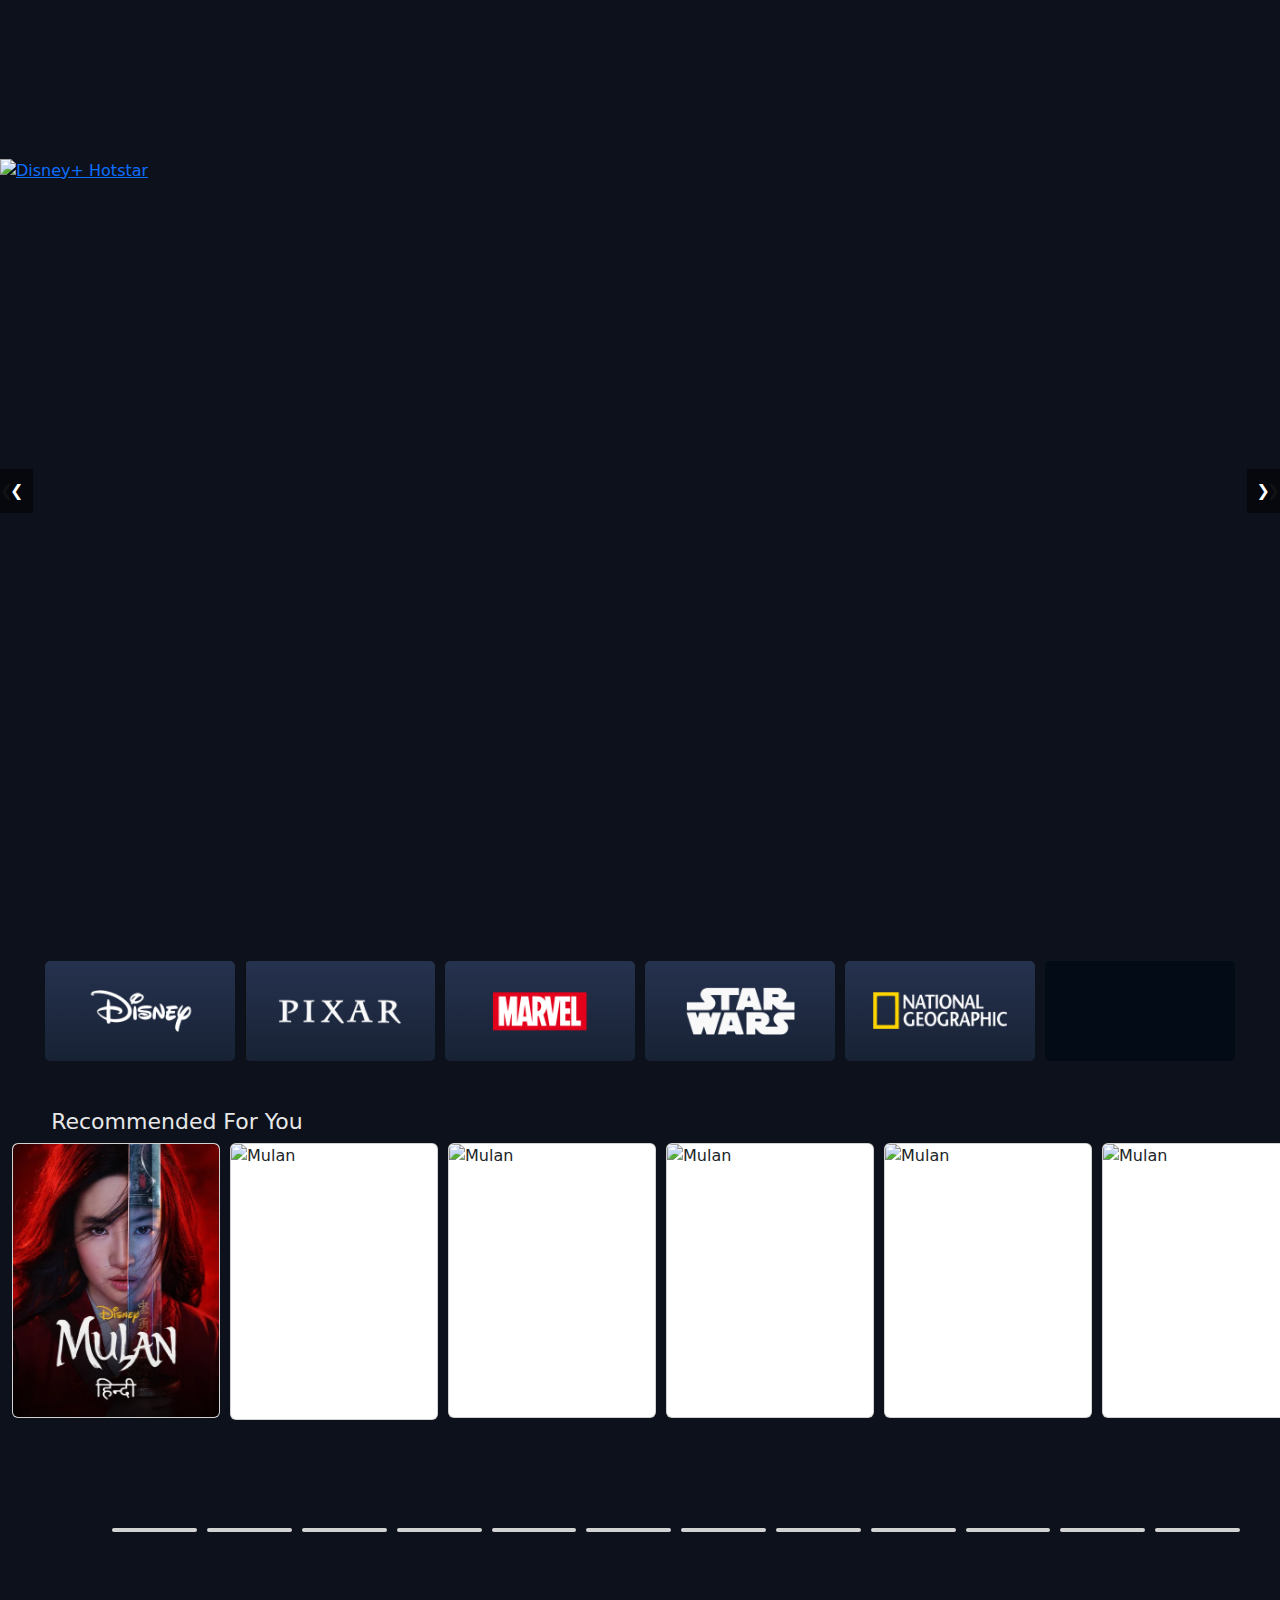
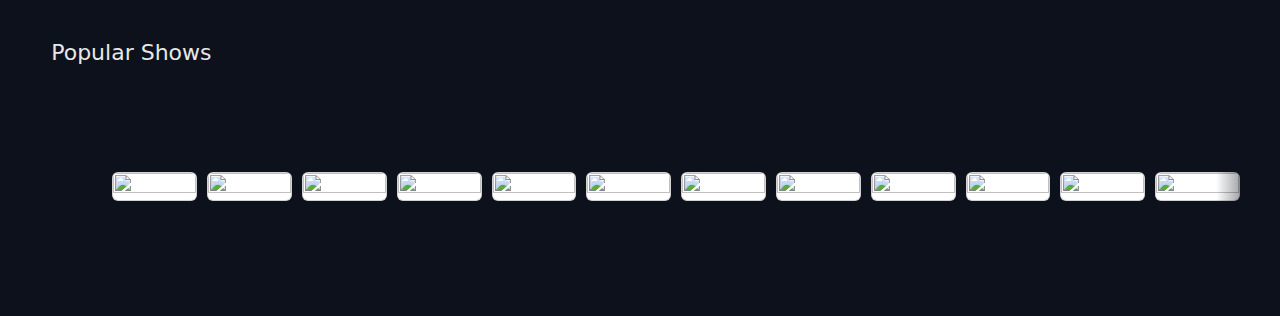
==== index.html @ df8d489f "hotstar" ====
<!DOCTYPE html>
<html lang="en">
  <head>
    <meta charset="UTF-8" />
    <meta http-equiv="X-UA-Compatible" content="IE=edge" />
    <meta name="viewport" content="width=device-width, initial-scale=1.0" />
    <title>Disney+ Clone</title>
    <link rel="stylesheet" href="./style.css" />
    <link href="https://cdn.jsdelivr.net/npm/bootstrap@5.3.3/dist/css/bootstrap.min.css" rel="stylesheet" integrity="sha384-QWTKZyjpPEjISv5WaRU9OFeRpok6YctnYmDr5pNlyT2bRjXh0JMhjY6hW+ALEwIH" crossorigin="anonymous">
  </head>
  <body style=" background: #0c111b;">
    <nav class="navbar">
      <div class="profile">
        <div class="imgbox">
          <a class="" target="_self" data-testid="link" tabindex="0" href="/in/paywall"><img alt="Disney+ Hotstar" src="https://img.hotstar.com/image/upload/v1656431456/web-images/logo-d-plus.svg" class="" aria-hidden="false"></a>        </div>
      </div>
      
      <a class="" href=""></a>

      
    </nav>
    <section class="video-slider">
      <div class="slider-container">
          <div class="slider">
              <div class="slide">
                  <video autoplay muted loop>
                      <source src="./image1/Disney's Encanto _ Official Trailer.mp4" type="video/mp4">
                      Your browser does not support the video tag.
                  </video>
              </div>
              <div class="slide">
                  <video autoplay muted loop>
                      <source src="./image1/Marvel Studios' Avengers_ Endgame - Official Trailer.mp4" type="video/mp4">
                      Your browser does not support the video tag.
                  </video>
              </div>
              <div class="slide">
                  <video autoplay muted loop>
                      <source src="video3.mp4" type="video/mp4">
                      Your browser does not support the video tag.
                  </video>
              </div>
              <input type="radio" name="slider" id="slide-1" checked>
<input type="radio" name="slider" id="slide-2">
<input type="radio" name="slider" id="slide-3">

              <div class="navigation">
                <label for="slide-1" class="prev">❮</label>
                <label for="slide-2" class="next">❯</label>
            </div>
            
          </div>
      </div>

      <!-- Navigation Arrows -->
      <div class="navigation">
          <button class="prev">❮</button>
          <button class="next">❯</button>
      </div>
  </section>
    <div id="video-card-container">
      <div class="video-card">
        <img src="./image1/1.png" class="video-card-image" alt="" />
        <video class="card-video"  autoplay muted loop ><source type="video/mp4" src="https://img10.hotstar.com/video/upload/sources/r1/cms/animations/qh3yh_1587393133132"></video>     
      </div>
        <div class="video-card">
        <img src="[data-uri]" class="video-card-image" alt="" />
        <video class="card-video"  autoplay muted loop ><source type="video/mp4" src="https://img10.hotstar.com/video/upload/sources/r1/cms/animations/a6lr0r_1587393331483"></video>
      </div>
      <div class="video-card">
        <img src="[data-uri]" class="video-card-image" alt="" />
        <video class="card-video"  autoplay muted loop><source type="video/mp4" src="https://img10.hotstar.com/video/upload/sources/r1/cms/animations/1on5cf_1587393232549"></video>      </div>
      <div class="video-card">
        <img src="[data-uri]" class="video-card-image" alt="" />
        <video class="card-video"  autoplay muted loop><source type="video/mp4" src="https://img10.hotstar.com/video/upload/sources/r1/cms/animations/utwmfd_1587393376512"></video>
      </div>
      <div class="video-card">
        <img src="[data-uri]" class="video-card-image" alt="" />
        <video class="card-video"  autoplay muted loop><source type="video/mp4" src="https://img10.hotstar.com/video/upload/sources/r1/cms/animations/ojerhm_1587393280208"></video>
      </div>
      <div class="video-card">
        <img src="" alt="">
        <video class="card-video"  autoplay muted loop><source type="video/mp4" src="https://img10.hotstar.com/video/upload/sources/r1/cms/animations/qc9clm_1669284974594"></video>      </div>
    </div>
    <h1 class="title">Recommended For You</h1>
    <div class="container ms-0 d-flex">
      <div class="row">
          <div class="col-md-4">
              <div class="card popover-wrapper " style="width: 13rem;" tabindex="0">
                  <img src="./image1/mulan.png" class="card-img-top" alt="Mulan">
  
                  <!-- Popover content -->
                  <div class="popover-content">
                      <div class="popover-card">
                          <img src="https://i.pinimg.com/474x/e7/4f/dd/e74fdded42af96d8f90ed96c31943c2f.jpg" alt="Popover Image">
                          <a href="#" class="btn btn-light btn-md">Watch now</a>
                          <p class="">This is some text within the popover.</p>
                         
                      </div>
                  </div>
          </div>
      </div>
  </div>
  <div class="row">
    <div class="col-md-4">
        <div class="card popover-wrapper " style="width: 13rem;" tabindex="0">
            <img style="height: 275px;" src="https://i.pinimg.com/474x/c8/06/ad/c806adbd18314d483fedea59e0025394.jpg" class="card-img-top" alt="Mulan">
  
            <!-- Popover content -->
            <div class="popover-content">
                <div class="popover-card">
                    <img src="https://i.pinimg.com/474x/e7/4f/dd/e74fdded42af96d8f90ed96c31943c2f.jpg" alt="Popover Image">
                    <a href="#" class="btn btn-light btn-md">Watch now</a>
                    <p class="">This is some text within the popover.</p>
                   
                </div>
            </div>
    </div>
  </div>
  </div>
  <div class="row">
    <div class="col-md-4">
        <div class="card popover-wrapper" style="width: 13rem;height: 275px;" tabindex="0">
            <img src="https://i.pinimg.com/474x/97/92/15/9792154bb86de51a8212e13f3f890a8d.jpg" class="card-img-top" alt="Mulan">

            <!-- Popover content -->
            <div class="popover-content">
                <div class="popover-card">
                    <img src="https://i.pinimg.com/474x/e7/4f/dd/e74fdded42af96d8f90ed96c31943c2f.jpg" alt="Popover Image">
                    <a href="#" class="btn btn-light btn-md">Watch now</a>
                    <p class="">This is some text within the popover.</p>
                   
                </div>
            </div>
    </div>
</div>
</div>
<div class="row">
  <div class="col-md-4">
      <div class="card popover-wrapper " style="width: 13rem;height: 275px;" tabindex="0">
          <img src="https://i.pinimg.com/474x/bb/fd/17/bbfd1758c7af612cb8250c596249d0fc.jpg" class="card-img-top" alt="Mulan">

          <!-- Popover content -->
          <div class="popover-content">
              <div class="popover-card">
                  <img src="https://i.pinimg.com/474x/e7/4f/dd/e74fdded42af96d8f90ed96c31943c2f.jpg" alt="Popover Image">
                  <a href="#" class="btn btn-light btn-md">Watch now</a>
                  <p class="">This is some text within the popover.</p>
                 
              </div>
          </div>
  </div>
</div>
</div>
<div class="row">
  <div class="col-md-4">
      <div class="card popover-wrapper " style="width: 13rem;height: 275px;" tabindex="0">
          <img src="https://i.pinimg.com/474x/b4/da/9d/b4da9d147402b30fd285846e14d8b5e8.jpg" class="card-img-top" alt="Mulan">

          <!-- Popover content -->
          <div class="popover-content">
              <div class="popover-card">
                  <img src="https://i.pinimg.com/474x/e7/4f/dd/e74fdded42af96d8f90ed96c31943c2f.jpg" alt="Popover Image">
                  <a href="#" class="btn btn-light btn-md">Watch now</a>
                  <p class="">This is some text within the popover.</p>
                 
              </div>
          </div>
  </div>
</div>
</div>
<div class="row">
  <div class="col-md-4">
      <div class="card popover-wrapper " style="width: 13rem;height: 275px;" tabindex="0">
          <img src="https://i.pinimg.com/474x/f6/89/b7/f689b76c9f19f9f83d69959540d62ad9.jpg" class="card-img-top" alt="Mulan">

          <!-- Popover content -->
          <div class="popover-content">
              <div class="popover-card">
                  <img src="https://i.pinimg.com/474x/e7/4f/dd/e74fdded42af96d8f90ed96c31943c2f.jpg" alt="Popover Image">
                  <a href="#" class="btn btn-light btn-md">Watch now</a>
                  <p class="">This is some text within the popover.</p>
                 
              </div>
          </div>
  </div>
</div>
</div>
</div>
      <div class="card-container">
        <div class="card">
          <img class="card movies_posterList" src="images/poster 1.png" class="card-img" alt="" />
          <div class="card-body">
            <h2 class="name">Loki</h2>
            <h6 class="des">Lorem ipsum dolor sit amet.</h6>
            <button class="watchlist-btn">add to watchlist</button>
          </div>
        </div>
        <div class="card">
          <img class="card movies_posterList" src=""" class="card-img" alt="" />
          <div class="card-body">
            <h2 class="name">Mulan</h2>
            <h6 class="des">Lorem ipsum dolor sit amet.</h6>
            <button class="watchlist-btn">add to watchlist</button>
          </div>
        </div>
        <div class="card">
          <img class="card movies_posterList" src="images/poster 3.png" class="card-img" alt="" />
          <div class="card-body">
            <h2 class="name">The Falcon And The Winter Soldier</h2>
            <h6 class="des">Lorem ipsum dolor sit amet.</h6>
            <button class="watchlist-btn">add to watchlist</button>
          </div>
        </div>
        <div class="card">
          <img class="card movies_posterList" src="images/poster 4.png" class="card-img" alt="" />
          <div class="card-body">
            <h2 class="name">Avengers:Endgame</h2>
            <h6 class="des">Lorem ipsum dolor sit amet.</h6>
            <button class="watchlist-btn">add to watchlist</button>
          </div>
        </div>
        <div class="card">
          <img class="card movies_posterList" src="images/poster 5.png" class="card-img" alt="" />
          <div class="card-body">
            <h2 class="name">Thor Ragnarok</h2>
            <h6 class="des">Lorem ipsum dolor sit amet.</h6>
            <button class="watchlist-btn">add to watchlist</button>
          </div>
        </div>
        <div class="card">
          <img class="card movies_posterList" src="images/poster 6.png" class="card-img" alt="" />
          <div class="card-body">
            <h2 class="name">Avengers</h2>
            <h6 class="des">Lorem ipsum dolor sit amet.</h6>
            <button class="watchlist-btn">add to watchlist</button>
          </div>
        </div>
        <div class="card">
          <img class="card movies_posterList" src="images/poster 7.png" class="card-img" alt="" />
          <div class="card-body">
            <h2 class="name">Pirates Of The Carribean:Salazar's Revenge</h2>
            <h6 class="des">Lorem ipsum dolor sit amet.</h6>
            <button class="watchlist-btn">add to watchlist</button>
          </div>
        </div>
        <div class="card">
          <img class="card movies_posterList" src="images/poster 8.png" class="card-img" alt="" />
          <div class="card-body">
            <h2 class="name">Soul</h2>
            <h6 class="des">Lorem ipsum dolor sit amet.</h6>
            <button class="watchlist-btn">add to watchlist</button>
          </div>
        </div>
        <div class="card">
          <img class="card movies_posterList" src="images/poster 9.png" class="card-img" alt="" />
          <div class="card-body">
            <h2 class="name">Raya And The Last Dragon</h2>
            <h6 class="des">Lorem ipsum dolor sit amet.</h6>
            <button class="watchlist-btn">add to watchlist</button>
          </div>
        </div>
        <div class="card">
          <img class="card movies_posterList" src="images/poster 10.png" class="card-img" alt="" />
          <div class="card-body">
            <h2 class="name">Luca</h2>
            <h6 class="des">Lorem ipsum dolor sit amet.</h6>
            <button class="watchlist-btn">add to watchlist</button>
          </div>
        </div>
        <div class="card">
          <img class="card movies_posterList" src="images/poster 11.png" class="card-img" alt="" />
          <div class="card-body">
            <h2 class="name">Ford Vs Farrari</h2>
            <h6 class="des">Lorem ipsum dolor sit amet.</h6>
            <button class="watchlist-btn">add to watchlist</button>
          </div>
        </div>
        <div class="card">
          <img class="card movies_posterList" src="images/poster 12.png" class="card-img" alt="" />
          <div class="card-body">
            <h2 class="name">X-man: Dark Pheonix</h2>
            <h6 class="des">Lorem ipsum dolor sit amet.</h6>
            <button class="watchlist-btn">add to watchlist</button>
          </div>
        </div>
      </div>
    </div>
    <h1 class="title">Popular Shows</h1>
    <div class="movies-list">
      <button class="pre-btn" title="btn">
        <img src="images/pre.png" alt="" />
      </button>
      <button class="nxt-btn" title="btn">
        <img src="images/nxt.png" alt="" />
      </button>
      <div class="card-container">
        <div class="card">
          <img src="images/poster 12.png" class="card-img" alt="" />
          <div class="card-body">
            <h2 class="name">X-man: Dark Pheonix</h2>
            <h6 class="des">Lorem ipsum dolor sit amet consectetur.</h6>
            <button class="watchlist-btn">add to watchlist</button>
          </div>
        </div>
        <div class="card">
          <img src="images/poster 11.png" class="card-img" alt="" />
          <div class="card-body">
            <h2 class="name">Ford Vs Farrari</h2>
            <h6 class="des">Lorem ipsum dolor sit amet consectetur.</h6>
            <button class="watchlist-btn">add to watchlist</button>
          </div>
        </div>
        <div class="card">
          <img src="images/poster 10.png" class="card-img" alt="" />
          <div class="card-body">
            <h2 class="name">Luca</h2>
            <h6 class="des">Lorem ipsum dolor sit amet consectetur.</h6>
            <button class="watchlist-btn">add to watchlist</button>
          </div>
        </div>
        <div class="card">
          <img src="images/poster 9.png" class="card-img" alt="" />
          <div class="card-body">
            <h2 class="name">Raya And The Last Dragon</h2>
            <h6 class="des">Lorem ipsum dolor sit amet consectetur.</h6>
            <button class="watchlist-btn">add to watchlist</button>
          </div>
        </div>
        <div class="card">
          <img src="images/poster 8.png" class="card-img" alt="" />
          <div class="card-body">
            <h2 class="name">Soul</h2>
            <h6 class="des">Lorem ipsum dolor sit amet consectetur.</h6>
            <button class="watchlist-btn">add to watchlist</button>
          </div>
        </div>
        <div class="card">
          <img src="images/poster 7.png" class="card-img" alt="" />
          <div class="card-body">
            <h2 class="name">Pirates Of The Carribean:Salazar's Revenge</h2>
            <h6 class="des">Lorem ipsum dolor sit amet consectetur.</h6>
            <button class="watchlist-btn">add to watchlist</button>
          </div>
        </div>
        <div class="card">
          <img src="images/poster 6.png" class="card-img" alt="" />
          <div class="card-body">
            <h2 class="name">Avengers</h2>
            <h6 class="des">Lorem ipsum dolor sit amet consectetur.</h6>
            <button class="watchlist-btn">add to watchlist</button>
          </div>
        </div>
        <div class="card">
          <img src="images/poster 5.png" class="card-img" alt="" />
          <div class="card-body">
            <h2 class="name">Thor Ragnarok</h2>
            <h6 class="des">Lorem ipsum dolor sit amet consectetur.</h6>
            <button class="watchlist-btn">add to watchlist</button>
          </div>
        </div>
        <div class="card">
          <img src="images/poster 4.png" class="card-img" alt="" />
          <div class="card-body">
            <h2 class="name">Avengers:Endgame</h2>
            <h6 class="des">Lorem ipsum dolor sit amet consectetur.</h6>
            <button class="watchlist-btn">add to watchlist</button>
          </div>
        </div>
        <div class="card">
          <img src="images/poster 3.png" class="card-img" alt="" />
          <div class="card-body">
            <h2 class="name">The Falcon And The Winter Soldier</h2>
            <h6 class="des">Lorem ipsum dolor sit amet consectetur.</h6>
            <button class="watchlist-btn">add to watchlist</button>
          </div>
        </div>
        <div class="card">
          <img src="images/poster 2.png" class="card-img" alt="" />
          <div class="card-body">
            <h2 class="name">Mulan</h2>
            <h6 class="des">Lorem ipsum dolor sit amet consectetur.</h6>
            <button class="watchlist-btn">add to watchlist</button>
          </div>
        </div>
        <div class="card">
          <img src="images/poster 1.png" class="card-img" alt="" />
          <div class="card-body">
            <h2 class="name">Loki</h2>
            <h6 class="des">Lorem ipsum dolor sit amet consectetur.</h6>
            <button class="watchlist-btn">add to watchlist</button>
          </div>
        </div>
      </div>
    </div>
   
  </body>
  <script src="https://cdn.jsdelivr.net/npm/bootstrap@5.3.3/dist/js/bootstrap.bundle.min.js" integrity="sha384-YvpcrYf0tY3lHB60NNkmXc5s9fDVZLESaAA55NDzOxhy9GkcIdslK1eN7N6jIeHz" crossorigin="anonymous"></script>
</html>
---- style.css ----
* {
  margin: 0;
  padding: 0;
  box-sizing: border-box;
}

body {
  width: 100%;
  background: #0c111b;
  position: relative;
  font-family: roboto, sans-serif;
  overflow-x: hidden;
 min-height: 100vh;
}

.navbar {
  top: 150px;
  
}

.brand-logo {
  height: 70px;
}

.nav-links {
  margin-top: 10px;
  display: flex;
  list-style: none;
}

.nav-items a {
  text-decoration: none;
  margin-left: 20px;
  text-transform: capitalize;
  color: #fff;
  opacity: 0.9;
}

.right-container {
  display: block;
  margin-left: auto;
}

.search-box {
  border: none;
  border-bottom: 1px solid #aaa;
  background: transparent;
  outline: none;
  height: 30px;
  color: #fff;
  width: 250px;
  text-transform: capitalize;
  font-size: 16px;
  font-weight: 500;
  transition: 0.5s;
}

.search-box:focus {
  width: 400px;
  border-color: #1f80e0;
}

.sub-btn {
  background: #1f80e0;
  height: 30px;
  padding: 0 20px;
  color: #fff;
  border-radius: 5px;
  border: none;
  outline: none;
  text-transform: uppercase;
  font-weight: 700;
  font-size: 12px;
  margin: 0 10px;
}

.login-link {
  color: #fff;
  opacity: 0.9;
  text-transform: uppercase;
  font-size: 15px;
  font-weight: 700;
  text-decoration: none;
}

/* Video Slider Section */
.video-slider {
  position: relative;
  width: 100%;
  height: 100vh;
  overflow: hidden;
}

.slider-container {
  width: 100%;
  height: 100%;
  display: flex;
  justify-content: center;
  align-items: center;
  overflow: hidden;
}

.slider {
  display: flex;
  width: 300%;
  height: 100%;
  transition: transform 0.5s ease-in-out;
}

.slide {
  width: 100%;
  flex-shrink: 0;
  height: 100%;
}

video {
  width: 100%;
  height: 100%;
  object-fit: cover;
}

/* Navigation Buttons */
.navigation {
  position: absolute;
  top: 50%;
  width: 100%;
  display: flex;
  justify-content: space-between;
  transform: translateY(-50%);
  z-index: 1;
}

button {
  background-color: rgba(0, 0, 0, 0.5);
  border: none;
  color: white;
  font-size: 2rem;
  padding: 10px;
  cursor: pointer;
}

button:hover {
  background-color: rgba(0, 0, 0, 0.7);
}

/* Slider Functionality */
#slide-1:checked ~ .slider {
  transform: translateX(0%);
}

#slide-2:checked ~ .slider {
  transform: translateX(-100%);
}

#slide-3:checked ~ .slider {
  transform: translateX(-200%);
}

/* Hide Radio Buttons */
input[type="radio"] {
  display: none;
}


.movie-title {
  padding-left: 50px;
  text-transform: capitalize;
  margin-top: 80px;
}

.movie-des {
  width: 80%;
  line-height: 30px;
  padding-left: 50px;
  margin-top: 30px;
  opacity: 0.8;
}

#video-card-container {
  position: relative;
  width: 93%;
  margin: auto;
  height: 10vw;
  display: flex;
  margin-bottom: 20px;
  margin-top: 20px;
  gap: 10px;
  justify-content: center;
}
.video-card:hover{
  transform: scale(1.1);
}
.video-card {
  position: relative;
 width: 200px;
  height: 100px;
  border-radius: 5px;
  overflow: hidden;
  background: #030b17;
}

.video-card-image,
.card-video {
  width: 100%;
  height: 100%;
  object-fit: cover;
}

.card-video {
  position: absolute;
}

.video-card:hover .video-card-image {
  display: none;
 
}
.popover-wrapper {
  position: relative;
  cursor: pointer;
}

.popover-content {
  position: absolute;
  top: 0;
  left: 0;
  width: 100%;
  height: 100%;
  display: none;
  justify-content: center;
  align-items: center;
  background-color: rgba(0, 0, 0, 0.7);
  border-radius: 5px;
 

}

.popover-wrapper:focus .popover-content {
  display: flex;

}

.popover-card {
  width: 350px;
  background-color: white;
  border-radius: 5px;
text-align: center;
}

.popover-card img {
  width: 100%;
  height: auto;
  border-radius: 5px;
}

.title {
  color: #fff;
  opacity: 0.9;
  padding-left: 4%;
  text-transform: capitalize;
  font-size: 22px;
  font-weight: 500;
}

.movies-list {
  width: 100%;
  height: 220px;
  position: relative;
  margin: 10px 0 20px;
}

.card-container {
  position: relative;
  object-fit: contain;
  width: 92%;
  padding-left: 10px;
  height: 220px;
  display: flex;
  margin: 0 auto;
  align-items: center;
 overflow: hidden;
  scroll-behavior: smooth;
  margin-right: 10px;
  transition: transform 450ms;
}

.card-container {
  display: flex;
  overflow-y: hidden;
  overflow-x: scroll;
  padding: 20px;
}

.card-container::-webkit-scrollbar {
  display: none;
}

.card {
  position: relative;
  min-width: 150px;
  width: 150px;
  height: 200px;
  border-radius: 5px;
  overflow: hidden;
  margin-right: 10px;
  transition: 0.5s;
}

.card-img {
  width: 100%;
  height: 100%;
  object-fit: cover;
}

.card:hover {
  transform: scale(1.1);
}

.card:hover .card-body {
  opacity: 1;
}

.card-body {
  opacity: 0;
  width: 100%;
  height: 100%;
  position: absolute;
  top: 0;
  left: 0;
  z-index: 2;
  background: linear-gradient(to bottom, rgba(4, 8, 15, 0), #192133 90%);
  padding: 10px;
  transition: 0.5s;
}

.name {
  color: #fff;
  font-size: 15px;
  font-weight: 500;
  text-transform: capitalize;
  margin-top: 60%;
}

.des {
  color: #fff;
  opacity: 0.8;
  margin: 5px 0;
  font-weight: 500;
  font-size: 12px;
}

.watchlist-btn {
  position: relative;
  width: 100%;
  text-transform: capitalize;
  background: none;
  border: none;
  font-weight: 500;
  text-align: right;
  color: rgba(255, 255, 255, 0.5);
  margin: 5px 0;
  cursor: pointer;
  padding: 10px 5px;
  border-radius: 5px;
}

.watchlist-btn::before {
  content: "";
  position: absolute;
  top: 0;
  left: -5px;
  height: 35px;
  width: 35px;
  background-image: url(images/add.png);
  background-size: cover;
  transform: scale(0.4);
}

.watchlist-btn:hover {
  color: #fff;
  background: rgba(255, 255, 255, 0.1);
}

.pre-btn,
.nxt-btn {
  position: absolute;
  top: 0;
  width: 5%;
  height: 100%;
  z-index: 2;
  border: none;
  cursor: pointer;
  outline: none;
}

.pre-btn {
  left: 0;
  background: linear-gradient(to right, #0c111b 0%, #0c111b00);
}

.nxt-btn {
  right: 0;
  background: linear-gradient(to left, #0c111b 0%, #0c111b00);
}

.pre-btn img,
.nxt-btn img {
  width: 15px;
  height: 20px;
  opacity: 0;
}

.pre-btn:hover img,
.nxt-btn:hover img {
  opacity: 1;
}
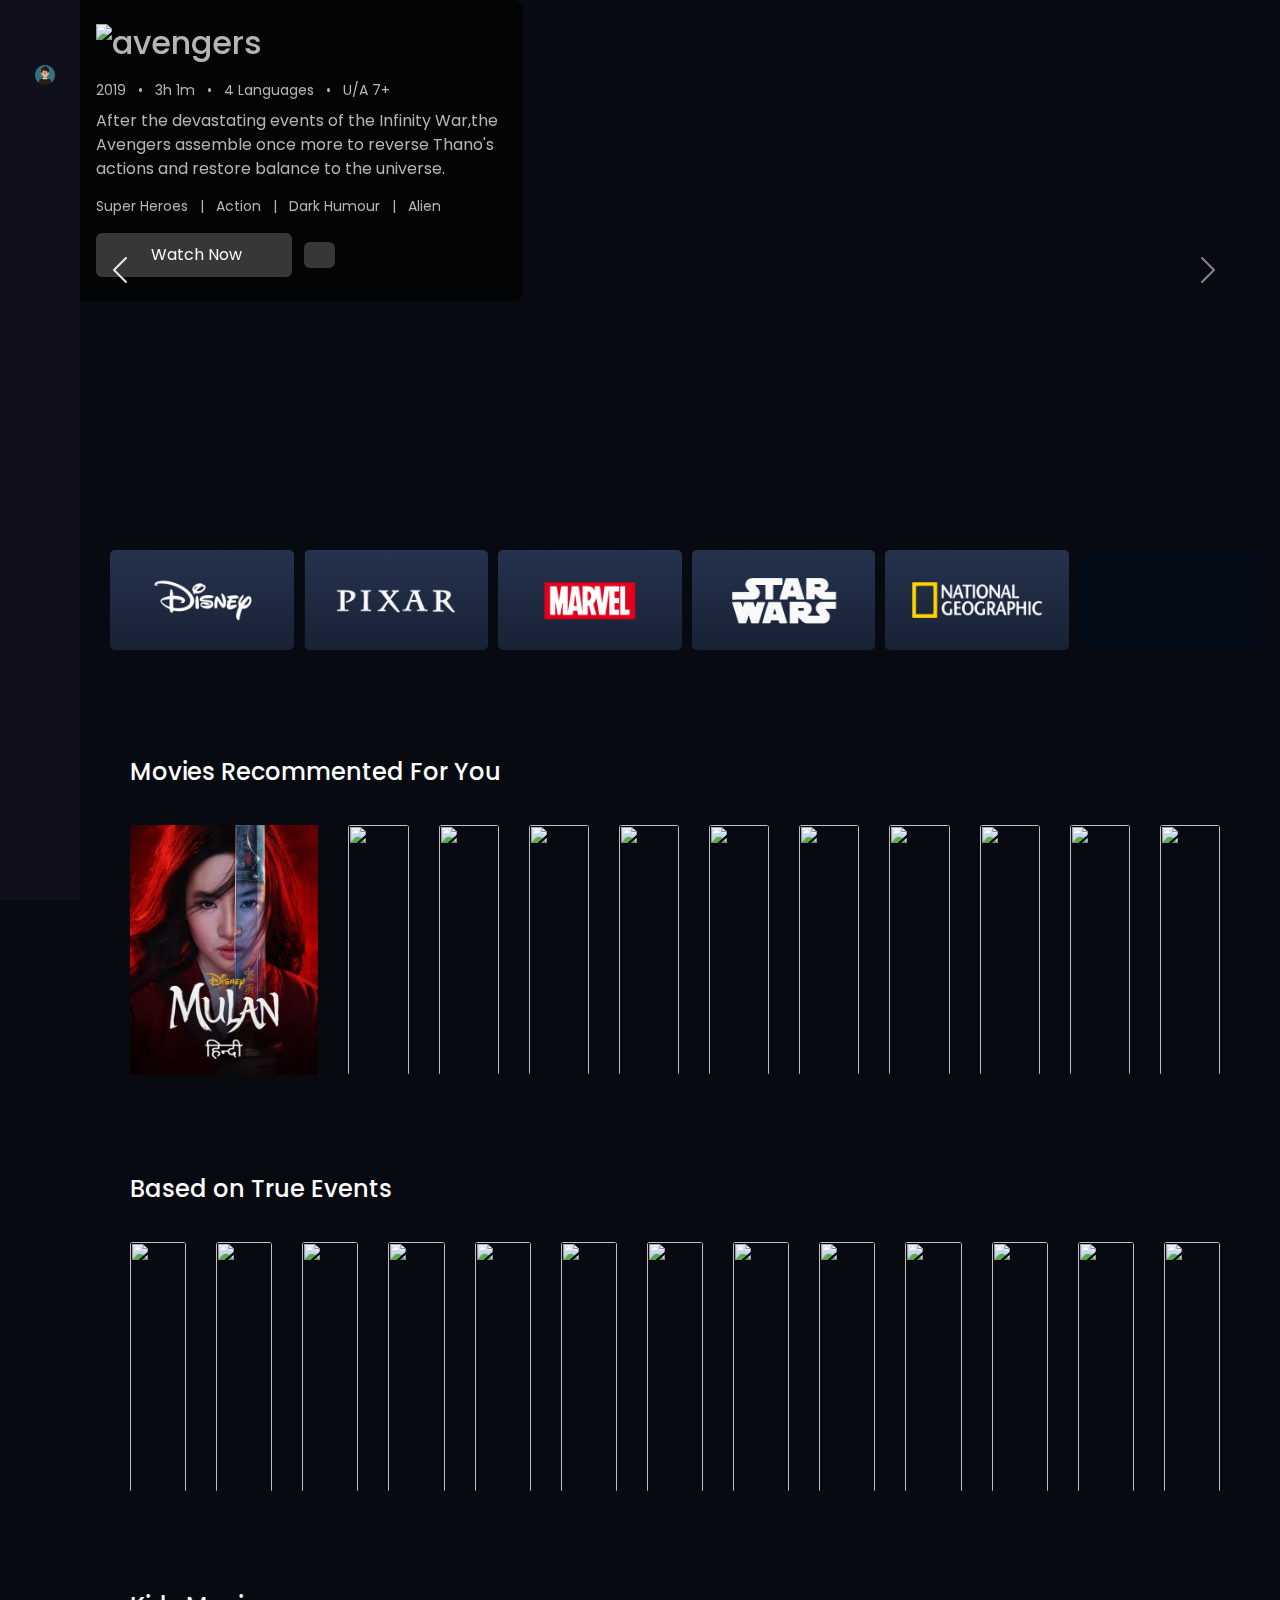
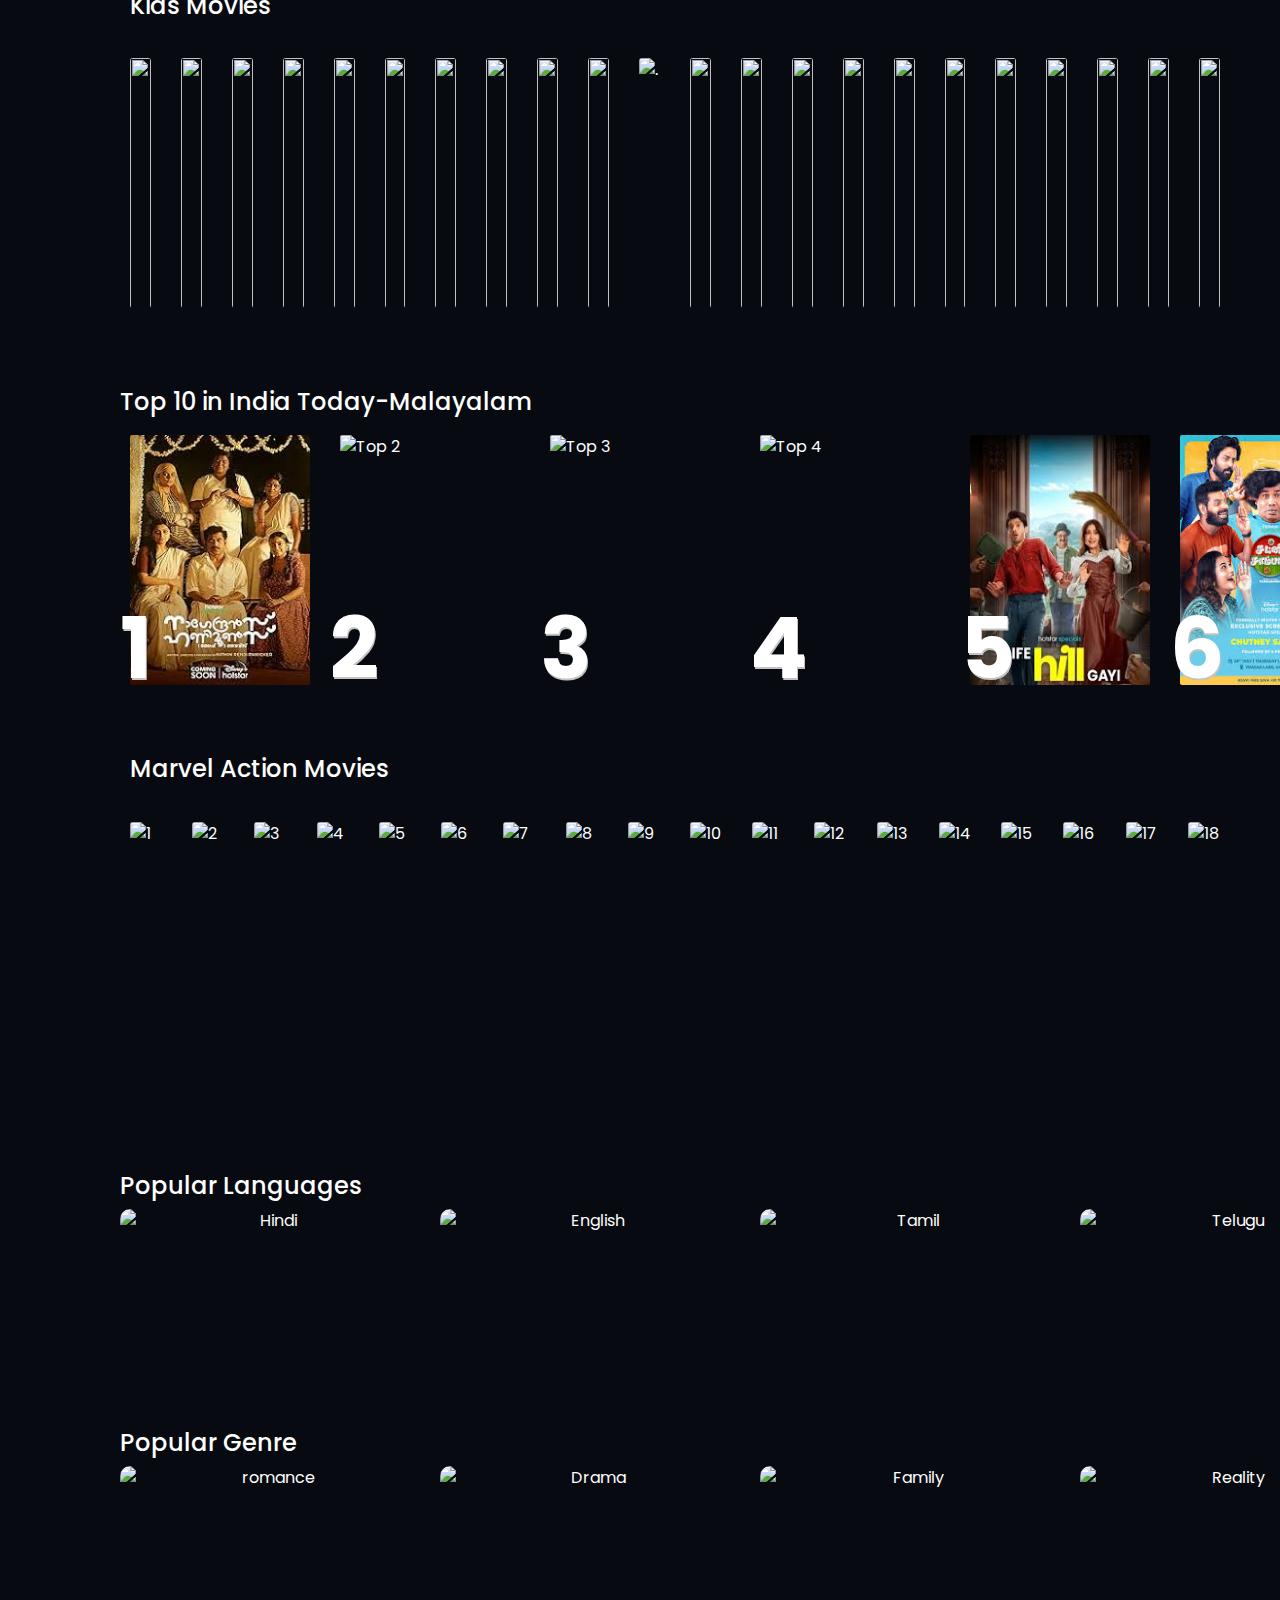
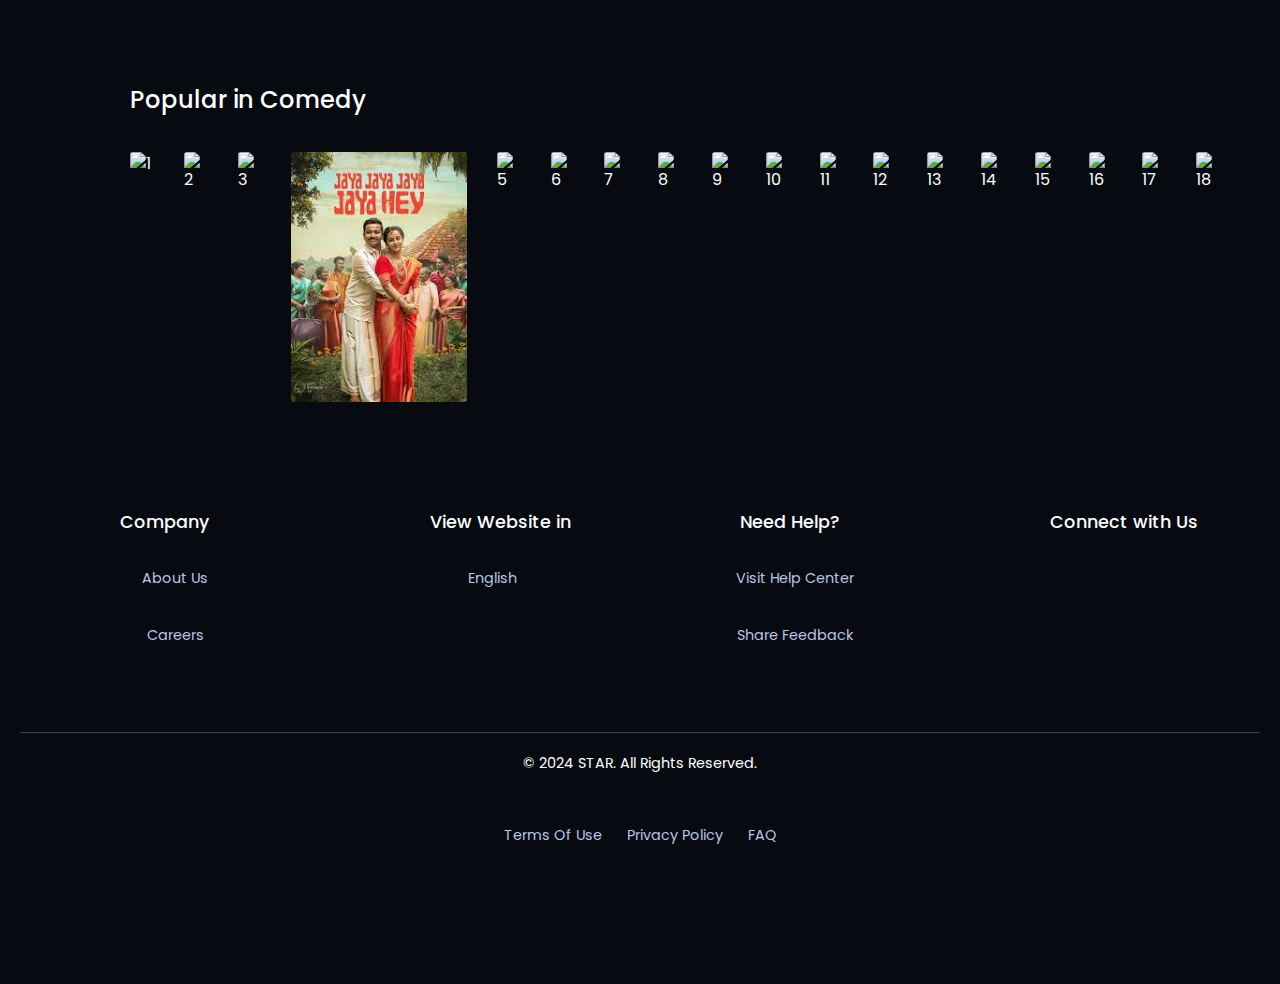
==== commit 5fc86ee6: "hotstar v1" ====
--- a/index.html
+++ b/index.html
@@ -6,394 +6,499 @@
     <meta name="viewport" content="width=device-width, initial-scale=1.0" />
     <title>Disney+ Clone</title>
     <link rel="stylesheet" href="./style.css" />
-    <link href="https://cdn.jsdelivr.net/npm/bootstrap@5.3.3/dist/css/bootstrap.min.css" rel="stylesheet" integrity="sha384-QWTKZyjpPEjISv5WaRU9OFeRpok6YctnYmDr5pNlyT2bRjXh0JMhjY6hW+ALEwIH" crossorigin="anonymous">
+    <link rel="preconnect" href="https://fonts.googleapis.com">
+<link rel="preconnect" href="https://fonts.gstatic.com" crossorigin>
+<link href="https://fonts.googleapis.com/css2?family=Bungee+Tint&family=Playfair+Display:ital,wght@0,400..900;1,400..900&family=Poppins:ital,wght@0,100;0,200;0,300;0,400;0,500;0,600;0,700;0,800;0,900;1,100;1,200;1,300;1,400;1,500;1,600;1,700;1,800;1,900&display=swap" rel="stylesheet">
+    <link rel="stylesheet" href="https://cdnjs.cloudflare.com/ajax/libs/font-awesome/6.6.0/css/all.min.css" integrity="sha512-Kc323vGBEqzTmouAECnVceyQqyqdsSiqLQISBL29aUW4U/M7pSPA/gEUZQqv1cwx4OnYxTxve5UMg5GT6L4JJg==" crossorigin="anonymous" referrerpolicy="no-referrer" />    <link href="https://cdn.jsdelivr.net/npm/bootstrap@5.3.3/dist/css/bootstrap.min.css" rel="stylesheet" integrity="sha384-QWTKZyjpPEjISv5WaRU9OFeRpok6YctnYmDr5pNlyT2bRjXh0JMhjY6hW+ALEwIH" crossorigin="anonymous">
   </head>
-  <body style=" background: #0c111b;">
-    <nav class="navbar">
-      <div class="profile">
-        <div class="imgbox">
-          <a class="" target="_self" data-testid="link" tabindex="0" href="/in/paywall"><img alt="Disney+ Hotstar" src="https://img.hotstar.com/image/upload/v1656431456/web-images/logo-d-plus.svg" class="" aria-hidden="false"></a>        </div>
-      </div>
-      
-      <a class="" href=""></a>
-
-      
-    </nav>
-    <section class="video-slider">
-      <div class="slider-container">
-          <div class="slider">
-              <div class="slide">
-                  <video autoplay muted loop>
-                      <source src="./image1/Disney's Encanto _ Official Trailer.mp4" type="video/mp4">
-                      Your browser does not support the video tag.
-                  </video>
-              </div>
-              <div class="slide">
-                  <video autoplay muted loop>
-                      <source src="./image1/Marvel Studios' Avengers_ Endgame - Official Trailer.mp4" type="video/mp4">
-                      Your browser does not support the video tag.
-                  </video>
-              </div>
-              <div class="slide">
-                  <video autoplay muted loop>
-                      <source src="video3.mp4" type="video/mp4">
-                      Your browser does not support the video tag.
-                  </video>
-              </div>
-              <input type="radio" name="slider" id="slide-1" checked>
-<input type="radio" name="slider" id="slide-2">
-<input type="radio" name="slider" id="slide-3">
-
-              <div class="navigation">
-                <label for="slide-1" class="prev">❮</label>
-                <label for="slide-2" class="next">❯</label>
-            </div>
-            
-          </div>
-      </div>
-
-      <!-- Navigation Arrows -->
-      <div class="navigation">
-          <button class="prev">❮</button>
-          <button class="next">❯</button>
-      </div>
-  </section>
-    <div id="video-card-container">
-      <div class="video-card">
-        <img src="./image1/1.png" class="video-card-image" alt="" />
-        <video class="card-video"  autoplay muted loop ><source type="video/mp4" src="https://img10.hotstar.com/video/upload/sources/r1/cms/animations/qh3yh_1587393133132"></video>     
-      </div>
-        <div class="video-card">
-        <img src="[data-uri]" class="video-card-image" alt="" />
-        <video class="card-video"  autoplay muted loop ><source type="video/mp4" src="https://img10.hotstar.com/video/upload/sources/r1/cms/animations/a6lr0r_1587393331483"></video>
-      </div>
-      <div class="video-card">
-        <img src="[data-uri]" class="video-card-image" alt="" />
-        <video class="card-video"  autoplay muted loop><source type="video/mp4" src="https://img10.hotstar.com/video/upload/sources/r1/cms/animations/1on5cf_1587393232549"></video>      </div>
-      <div class="video-card">
-        <img src="[data-uri]" class="video-card-image" alt="" />
-        <video class="card-video"  autoplay muted loop><source type="video/mp4" src="https://img10.hotstar.com/video/upload/sources/r1/cms/animations/utwmfd_1587393376512"></video>
-      </div>
-      <div class="video-card">
-        <img src="[data-uri]" class="video-card-image" alt="" />
-        <video class="card-video"  autoplay muted loop><source type="video/mp4" src="https://img10.hotstar.com/video/upload/sources/r1/cms/animations/ojerhm_1587393280208"></video>
-      </div>
-      <div class="video-card">
-        <img src="" alt="">
-        <video class="card-video"  autoplay muted loop><source type="video/mp4" src="https://img10.hotstar.com/video/upload/sources/r1/cms/animations/qc9clm_1669284974594"></video>      </div>
-    </div>
-    <h1 class="title">Recommended For You</h1>
-    <div class="container ms-0 d-flex">
-      <div class="row">
-          <div class="col-md-4">
-              <div class="card popover-wrapper " style="width: 13rem;" tabindex="0">
-                  <img src="./image1/mulan.png" class="card-img-top" alt="Mulan">
+  <body style=" background: #070a10;">
   
-                  <!-- Popover content -->
-                  <div class="popover-content">
-                      <div class="popover-card">
-                          <img src="https://i.pinimg.com/474x/e7/4f/dd/e74fdded42af96d8f90ed96c31943c2f.jpg" alt="Popover Image">
-                          <a href="#" class="btn btn-light btn-md">Watch now</a>
-                          <p class="">This is some text within the popover.</p>
-                         
-                      </div>
-                  </div>
-          </div>
-      </div>
-  </div>
-  <div class="row">
-    <div class="col-md-4">
-        <div class="card popover-wrapper " style="width: 13rem;" tabindex="0">
-            <img style="height: 275px;" src="https://i.pinimg.com/474x/c8/06/ad/c806adbd18314d483fedea59e0025394.jpg" class="card-img-top" alt="Mulan">
-  
-            <!-- Popover content -->
-            <div class="popover-content">
-                <div class="popover-card">
-                    <img src="https://i.pinimg.com/474x/e7/4f/dd/e74fdded42af96d8f90ed96c31943c2f.jpg" alt="Popover Image">
-                    <a href="#" class="btn btn-light btn-md">Watch now</a>
-                    <p class="">This is some text within the popover.</p>
-                   
+  <div class="header">
+    <div class="side-nav">
+        <div class="icon">
+            <img class="icon-img" src="https://img.hotstar.com/image/upload/v1656431456/web-images/logo-d-plus.svg" alt="">
+        </div>
+        <ul>
+            <li><img style="width: 30px;padding-left: 10px;margin-left: 0;" src="./image1/user.png" alt=""><p style="padding-left: 0;">Name</p></li>
+        </ul>
+        <ul>
+            <li><i style="color: aliceblue;" class="fa-solid fa-magnifying-glass"></i><p  style="color: aliceblue;">Search</p></li>
+            <li><i style="color: aliceblue;" class="fa-solid fa-house"></i><p  style="color: aliceblue;">Home</p></li>
+            <li><i class="fa-solid fa-tv"></i><p>TV</p></li>
+            <li><i class="fa-solid fa-film"></i><p>Movies</p></li>
+            <li><i class="fa-solid fa-volleyball"></i><p>Sports</p></li>
+            <li><i class="fa-solid fa-grip"></i><p>Categories</p></li>
+        </ul>
+    </div> 
+    <div class="container-fluid">
+    <div id="carouselExampleInterval" class="carousel slide" data-bs-ride="carousel">
+        <div class="carousel-inner ">
+            <div class="carousel-item active">
+                <div class="d-flex">
+                    <!-- Left Side Content -->
+                    <div class="carousel-content p-4">
+                        <h2 class="masthead-title">
+                            <img src="https://images-wixmp-ed30a86b8c4ca887773594c2.wixmp.com/f/1156eb6d-fb3d-49a1-848c-6fd3ab609fa7/dfv16vh-cc253c91-f3e9-4749-9363-3b873c94065a.png/v1/fill/w_1600,h_900/avengers__endgame___logo__trailer__by_wesleyvianen_dfv16vh-fullview.png?token=eyJ0eXAiOiJKV1QiLCJhbGciOiJIUzI1NiJ9.[base64].c_XpAlW2v904kPYkrNoa6DYNjLkqqtJDUDb5tCiZV2I" alt="avengers">
+                        </h2>
+                        <div class="masthead-meta mb-2">
+                            <span>2019</span>
+                            <span class="separator mx-2">•</span>
+                            <span>3h 1m</span>
+                            <span class="separator mx-2">•</span>
+                            <span>4 Languages</span>
+                            <span class="separator mx-2">•</span>
+                            <span>U/A 7+</span>
+                        </div>
+                        <p class="masthead-description">
+                            After the devastating events of the Infinity War,the Avengers assemble once more to reverse Thano's actions and restore balance  to the universe.
+                        </p>
+                        <div class="masthead-tags mb-3">
+                            <span>Super Heroes</span>
+                            <span class="separator mx-2">|</span>
+                            <span>Action</span>
+                            <span class="separator mx-2">|</span>
+                            <span>Dark Humour</span>
+                            <span class="separator mx-2">|</span>
+                            <span>Alien</span>
+                        </div>
+                        <div class="masthead-actions">
+                            <a style="padding: 10px 50px;color: aliceblue;" href="/in/movies/palthu-janwar/1260118980/watch" class="btn   me-2">
+                                <i class="fa-solid fa-play"></i> Watch Now
+                            </a>
+                            <button style="padding: 13px;" class="btn btn-secondary btn-outline-dark">
+                                <i class="fa-solid fa-plus"></i>
+                            </button>
+                        </div>
+                    </div>
+    
+                    <!-- Right Side Video -->
+                    <div class="carousel-video">
+                        <video autoplay muted loop class="d-block w-100">
+                            <source src="./image1/Marvel Studios' Avengers_ Endgame - Official Trailer(1).mp4" type="video/mp4">
+                            Your browser does not support the video tag.
+                        </video>
+                    </div>
                 </div>
             </div>
-    </div>
-  </div>
-  </div>
-  <div class="row">
-    <div class="col-md-4">
-        <div class="card popover-wrapper" style="width: 13rem;height: 275px;" tabindex="0">
-            <img src="https://i.pinimg.com/474x/97/92/15/9792154bb86de51a8212e13f3f890a8d.jpg" class="card-img-top" alt="Mulan">
-
-            <!-- Popover content -->
-            <div class="popover-content">
-                <div class="popover-card">
-                    <img src="https://i.pinimg.com/474x/e7/4f/dd/e74fdded42af96d8f90ed96c31943c2f.jpg" alt="Popover Image">
-                    <a href="#" class="btn btn-light btn-md">Watch now</a>
-                    <p class="">This is some text within the popover.</p>
-                   
+            <div class="carousel-item ">
+                <div class="d-flex">
+                    <!-- Left Side Content -->
+                    <div class="carousel-content ">
+                        <h2 class="masthead-title">
+                            <img src="https://lumiere-a.akamaihd.net/v1/images/pat_logo_02_v4_f10f872b.jpeg?region=0,96,3002,1688" alt="encanto">
+                        </h2>
+                        <div class="masthead-meta mb-2">
+                            <span>2021</span>
+                            <span class="separator mx-2">•</span>
+                            <span>1h 42m</span>
+                            <span class="separator mx-2">•</span>
+                            <span>4 Languages</span>
+                            <span class="separator mx-2">•</span>
+                            <span>U/A 7+</span>
+                        </div>
+                        <p class="masthead-description">
+                            When Mirabel,the only ordinary member of the Madrigal family,discovers the magic surrounding their home is in danger,she maybe her family's last hope.
+                        </p>
+                        <div class="masthead-tags mb-3">
+                            <span>Fantacy</span>
+                            <span class="separator mx-2">|</span>
+                            <span>Musical</span>
+                            <span class="separator mx-2">|</span>
+                            <span>Animation</span>
+                            <span class="separator mx-2">|</span>
+                            <span>Adventure</span>
+                        </div>
+                        <div class="masthead-actions">
+                            <a style="padding: 10px 50px;color: aliceblue;" href="/in/movies/palthu-janwar/1260118980/watch" class="btn   me-2">
+                                <i class="fa-solid fa-play"></i> Watch Now
+                            </a>
+                            <button style="padding: 13px;" class="btn btn-secondary btn-outline-dark">
+                                <i class="fa-solid fa-plus"></i>
+                            </button>
+                        </div>
+                    </div>
+    
+                    <!-- Right Side Video -->
+                    <div class="carousel-video">
+                        <video autoplay muted loop  class="d-block w-100 ">
+                            <source src="./image1/Disney's Encanto _ Official Trailer.mp4" type="video/mp4">
+                            Your browser does not support the video tag.
+                        </video>
+                    </div>
                 </div>
             </div>
-    </div>
-</div>
-</div>
-<div class="row">
-  <div class="col-md-4">
-      <div class="card popover-wrapper " style="width: 13rem;height: 275px;" tabindex="0">
-          <img src="https://i.pinimg.com/474x/bb/fd/17/bbfd1758c7af612cb8250c596249d0fc.jpg" class="card-img-top" alt="Mulan">
-
-          <!-- Popover content -->
-          <div class="popover-content">
-              <div class="popover-card">
-                  <img src="https://i.pinimg.com/474x/e7/4f/dd/e74fdded42af96d8f90ed96c31943c2f.jpg" alt="Popover Image">
-                  <a href="#" class="btn btn-light btn-md">Watch now</a>
-                  <p class="">This is some text within the popover.</p>
-                 
-              </div>
+            <div class="carousel-item ">
+                <div class="d-flex">
+                    <!-- Left Side Content -->
+                    <div class="carousel-content ">
+                        <h2 class="masthead-title">
+                            <img src="[data-uri]" alt="loki">
+                        </h2>
+                        <div class="masthead-meta mb-2">
+                            <span>2023</span>
+                            <span class="separator mx-2">•</span>
+                            <span>2 Seasons</span>
+                            <span class="separator mx-2">•</span>
+                            <span>4 Languages</span>
+                            <span class="separator mx-2">•</span>
+                            <span>U/A 13+</span>
+                        </div>
+                        <p class="masthead-description">
+The Mercurial villian Loki resumes his role as the God Of Mischief in anew Series that takes place after the events of "Avengers:Endgame."</p>
+                        <div class="masthead-tags mb-3">
+                            <span>Action</span>
+                            <span class="separator mx-2">|</span>
+                            <span>Super Heroes</span>
+                            <span class="separator mx-2">|</span>
+                            <span>Science Fiction</span>
+                            <span class="separator mx-2">|</span>
+                            <span>Fantacy</span>
+                        </div>
+                        <div class="masthead-actions">
+                            <a style="padding: 10px 50px;color: aliceblue;" href="/in/movies/palthu-janwar/1260118980/watch" class="btn   me-2">
+                                <i class="fa-solid fa-play"></i> Watch Now
+                            </a>
+                            <button style="padding: 13px;" class="btn btn-secondary btn-outline-dark">
+                                <i class="fa-solid fa-plus"></i>
+                            </button>
+                        </div>
+                    </div>
+    
+                    <!-- Right Side Video -->
+                    <div class="carousel-video">
+                        <video autoplay muted loop  class="d-block w-100 ">
+                            <source src="./image1/videoplayback.mp4" type="video/mp4">
+                            Your browser does not support the video tag.
+                        </video>
+                    </div>
+                </div>
+            </div>
+         </div>
           </div>
-  </div>
-</div>
-</div>
-<div class="row">
-  <div class="col-md-4">
-      <div class="card popover-wrapper " style="width: 13rem;height: 275px;" tabindex="0">
-          <img src="https://i.pinimg.com/474x/b4/da/9d/b4da9d147402b30fd285846e14d8b5e8.jpg" class="card-img-top" alt="Mulan">
-
-          <!-- Popover content -->
-          <div class="popover-content">
-              <div class="popover-card">
-                  <img src="https://i.pinimg.com/474x/e7/4f/dd/e74fdded42af96d8f90ed96c31943c2f.jpg" alt="Popover Image">
-                  <a href="#" class="btn btn-light btn-md">Watch now</a>
-                  <p class="">This is some text within the popover.</p>
-                 
-              </div>
-          </div>
-  </div>
-</div>
-</div>
-<div class="row">
-  <div class="col-md-4">
-      <div class="card popover-wrapper " style="width: 13rem;height: 275px;" tabindex="0">
-          <img src="https://i.pinimg.com/474x/f6/89/b7/f689b76c9f19f9f83d69959540d62ad9.jpg" class="card-img-top" alt="Mulan">
-
-          <!-- Popover content -->
-          <div class="popover-content">
-              <div class="popover-card">
-                  <img src="https://i.pinimg.com/474x/e7/4f/dd/e74fdded42af96d8f90ed96c31943c2f.jpg" alt="Popover Image">
-                  <a href="#" class="btn btn-light btn-md">Watch now</a>
-                  <p class="">This is some text within the popover.</p>
-                 
-              </div>
-          </div>
-  </div>
-</div>
-</div>
-</div>
-      <div class="card-container">
-        <div class="card">
-          <img class="card movies_posterList" src="images/poster 1.png" class="card-img" alt="" />
-          <div class="card-body">
-            <h2 class="name">Loki</h2>
-            <h6 class="des">Lorem ipsum dolor sit amet.</h6>
-            <button class="watchlist-btn">add to watchlist</button>
-          </div>
-        </div>
-        <div class="card">
-          <img class="card movies_posterList" src=""" class="card-img" alt="" />
-          <div class="card-body">
-            <h2 class="name">Mulan</h2>
-            <h6 class="des">Lorem ipsum dolor sit amet.</h6>
-            <button class="watchlist-btn">add to watchlist</button>
-          </div>
-        </div>
-        <div class="card">
-          <img class="card movies_posterList" src="images/poster 3.png" class="card-img" alt="" />
-          <div class="card-body">
-            <h2 class="name">The Falcon And The Winter Soldier</h2>
-            <h6 class="des">Lorem ipsum dolor sit amet.</h6>
-            <button class="watchlist-btn">add to watchlist</button>
-          </div>
-        </div>
-        <div class="card">
-          <img class="card movies_posterList" src="images/poster 4.png" class="card-img" alt="" />
-          <div class="card-body">
-            <h2 class="name">Avengers:Endgame</h2>
-            <h6 class="des">Lorem ipsum dolor sit amet.</h6>
-            <button class="watchlist-btn">add to watchlist</button>
-          </div>
-        </div>
-        <div class="card">
-          <img class="card movies_posterList" src="images/poster 5.png" class="card-img" alt="" />
-          <div class="card-body">
-            <h2 class="name">Thor Ragnarok</h2>
-            <h6 class="des">Lorem ipsum dolor sit amet.</h6>
-            <button class="watchlist-btn">add to watchlist</button>
-          </div>
-        </div>
-        <div class="card">
-          <img class="card movies_posterList" src="images/poster 6.png" class="card-img" alt="" />
-          <div class="card-body">
-            <h2 class="name">Avengers</h2>
-            <h6 class="des">Lorem ipsum dolor sit amet.</h6>
-            <button class="watchlist-btn">add to watchlist</button>
-          </div>
-        </div>
-        <div class="card">
-          <img class="card movies_posterList" src="images/poster 7.png" class="card-img" alt="" />
-          <div class="card-body">
-            <h2 class="name">Pirates Of The Carribean:Salazar's Revenge</h2>
-            <h6 class="des">Lorem ipsum dolor sit amet.</h6>
-            <button class="watchlist-btn">add to watchlist</button>
-          </div>
-        </div>
-        <div class="card">
-          <img class="card movies_posterList" src="images/poster 8.png" class="card-img" alt="" />
-          <div class="card-body">
-            <h2 class="name">Soul</h2>
-            <h6 class="des">Lorem ipsum dolor sit amet.</h6>
-            <button class="watchlist-btn">add to watchlist</button>
-          </div>
-        </div>
-        <div class="card">
-          <img class="card movies_posterList" src="images/poster 9.png" class="card-img" alt="" />
-          <div class="card-body">
-            <h2 class="name">Raya And The Last Dragon</h2>
-            <h6 class="des">Lorem ipsum dolor sit amet.</h6>
-            <button class="watchlist-btn">add to watchlist</button>
-          </div>
-        </div>
-        <div class="card">
-          <img class="card movies_posterList" src="images/poster 10.png" class="card-img" alt="" />
-          <div class="card-body">
-            <h2 class="name">Luca</h2>
-            <h6 class="des">Lorem ipsum dolor sit amet.</h6>
-            <button class="watchlist-btn">add to watchlist</button>
-          </div>
-        </div>
-        <div class="card">
-          <img class="card movies_posterList" src="images/poster 11.png" class="card-img" alt="" />
-          <div class="card-body">
-            <h2 class="name">Ford Vs Farrari</h2>
-            <h6 class="des">Lorem ipsum dolor sit amet.</h6>
-            <button class="watchlist-btn">add to watchlist</button>
-          </div>
-        </div>
-        <div class="card">
-          <img class="card movies_posterList" src="images/poster 12.png" class="card-img" alt="" />
-          <div class="card-body">
-            <h2 class="name">X-man: Dark Pheonix</h2>
-            <h6 class="des">Lorem ipsum dolor sit amet.</h6>
-            <button class="watchlist-btn">add to watchlist</button>
-          </div>
-        </div>
+        <button class="carousel-control-prev" type="button" data-bs-target="#carouselExampleInterval" data-bs-slide="prev">
+          <span class="carousel-control-prev-icon ms-5 " aria-hidden="true"></span>
+          <span class="visually-hidden">Previous</span>
+        </button>
+        <button class="carousel-control-next" type="button" data-bs-target="#carouselExampleInterval" data-bs-slide="next">
+          <span class="carousel-control-next-icon ms-5" aria-hidden="true"></span>
+          <span class="visually-hidden">Next</span>
+        </button>
       </div>
-    </div>
-    <h1 class="title">Popular Shows</h1>
-    <div class="movies-list">
-      <button class="pre-btn" title="btn">
-        <img src="images/pre.png" alt="" />
-      </button>
-      <button class="nxt-btn" title="btn">
-        <img src="images/nxt.png" alt="" />
-      </button>
-      <div class="card-container">
-        <div class="card">
-          <img src="images/poster 12.png" class="card-img" alt="" />
-          <div class="card-body">
-            <h2 class="name">X-man: Dark Pheonix</h2>
-            <h6 class="des">Lorem ipsum dolor sit amet consectetur.</h6>
-            <button class="watchlist-btn">add to watchlist</button>
-          </div>
-        </div>
-        <div class="card">
-          <img src="images/poster 11.png" class="card-img" alt="" />
-          <div class="card-body">
-            <h2 class="name">Ford Vs Farrari</h2>
-            <h6 class="des">Lorem ipsum dolor sit amet consectetur.</h6>
-            <button class="watchlist-btn">add to watchlist</button>
-          </div>
-        </div>
-        <div class="card">
-          <img src="images/poster 10.png" class="card-img" alt="" />
-          <div class="card-body">
-            <h2 class="name">Luca</h2>
-            <h6 class="des">Lorem ipsum dolor sit amet consectetur.</h6>
-            <button class="watchlist-btn">add to watchlist</button>
-          </div>
-        </div>
-        <div class="card">
-          <img src="images/poster 9.png" class="card-img" alt="" />
-          <div class="card-body">
-            <h2 class="name">Raya And The Last Dragon</h2>
-            <h6 class="des">Lorem ipsum dolor sit amet consectetur.</h6>
-            <button class="watchlist-btn">add to watchlist</button>
-          </div>
-        </div>
-        <div class="card">
-          <img src="images/poster 8.png" class="card-img" alt="" />
-          <div class="card-body">
-            <h2 class="name">Soul</h2>
-            <h6 class="des">Lorem ipsum dolor sit amet consectetur.</h6>
-            <button class="watchlist-btn">add to watchlist</button>
-          </div>
-        </div>
-        <div class="card">
-          <img src="images/poster 7.png" class="card-img" alt="" />
-          <div class="card-body">
-            <h2 class="name">Pirates Of The Carribean:Salazar's Revenge</h2>
-            <h6 class="des">Lorem ipsum dolor sit amet consectetur.</h6>
-            <button class="watchlist-btn">add to watchlist</button>
-          </div>
-        </div>
-        <div class="card">
-          <img src="images/poster 6.png" class="card-img" alt="" />
-          <div class="card-body">
-            <h2 class="name">Avengers</h2>
-            <h6 class="des">Lorem ipsum dolor sit amet consectetur.</h6>
-            <button class="watchlist-btn">add to watchlist</button>
-          </div>
-        </div>
-        <div class="card">
-          <img src="images/poster 5.png" class="card-img" alt="" />
-          <div class="card-body">
-            <h2 class="name">Thor Ragnarok</h2>
-            <h6 class="des">Lorem ipsum dolor sit amet consectetur.</h6>
-            <button class="watchlist-btn">add to watchlist</button>
-          </div>
-        </div>
-        <div class="card">
-          <img src="images/poster 4.png" class="card-img" alt="" />
-          <div class="card-body">
-            <h2 class="name">Avengers:Endgame</h2>
-            <h6 class="des">Lorem ipsum dolor sit amet consectetur.</h6>
-            <button class="watchlist-btn">add to watchlist</button>
-          </div>
-        </div>
-        <div class="card">
-          <img src="images/poster 3.png" class="card-img" alt="" />
-          <div class="card-body">
-            <h2 class="name">The Falcon And The Winter Soldier</h2>
-            <h6 class="des">Lorem ipsum dolor sit amet consectetur.</h6>
-            <button class="watchlist-btn">add to watchlist</button>
-          </div>
-        </div>
-        <div class="card">
-          <img src="images/poster 2.png" class="card-img" alt="" />
-          <div class="card-body">
-            <h2 class="name">Mulan</h2>
-            <h6 class="des">Lorem ipsum dolor sit amet consectetur.</h6>
-            <button class="watchlist-btn">add to watchlist</button>
-          </div>
-        </div>
-        <div class="card">
-          <img src="images/poster 1.png" class="card-img" alt="" />
-          <div class="card-body">
-            <h2 class="name">Loki</h2>
-            <h6 class="des">Lorem ipsum dolor sit amet consectetur.</h6>
-            <button class="watchlist-btn">add to watchlist</button>
-          </div>
-        </div>
-      </div>
-    </div>
-   
-  </body>
-  <script src="https://cdn.jsdelivr.net/npm/bootstrap@5.3.3/dist/js/bootstrap.bundle.min.js" integrity="sha384-YvpcrYf0tY3lHB60NNkmXc5s9fDVZLESaAA55NDzOxhy9GkcIdslK1eN7N6jIeHz" crossorigin="anonymous"></script>
+    </div>        
+
+
+  <section class="video-content-section">
+  <div class="video-card-content">
+    <div class="video-card">
+      <img src="./image1/1.png" class="video-card-image" alt="" />
+      <video class="card-video"  autoplay muted loop ><source type="video/mp4" src="https://img10.hotstar.com/video/upload/sources/r1/cms/animations/qh3yh_1587393133132"></video>     
+    </div>
+      <div class="video-card">
+      <img src="[data-uri]" class="video-card-image" alt="" />
+      <video class="card-video"  autoplay muted loop ><source type="video/mp4" src="https://img10.hotstar.com/video/upload/sources/r1/cms/animations/a6lr0r_1587393331483"></video>
+    </div>
+    <div class="video-card">
+      <img src="[data-uri]" class="video-card-image" alt="" />
+      <video class="card-video"  autoplay muted loop><source type="video/mp4" src="https://img10.hotstar.com/video/upload/sources/r1/cms/animations/1on5cf_1587393232549"></video>      </div>
+    <div class="video-card">
+      <img src="[data-uri]" class="video-card-image" alt="" />
+      <video class="card-video"  autoplay muted loop><source type="video/mp4" src="https://img10.hotstar.com/video/upload/sources/r1/cms/animations/utwmfd_1587393376512"></video>
+    </div>
+    <div class="video-card">
+      <img src="[data-uri]" class="video-card-image" alt="" />
+      <video class="card-video"  autoplay muted loop><source type="video/mp4" src="https://img10.hotstar.com/video/upload/sources/r1/cms/animations/ojerhm_1587393280208"></video>
+    </div>
+    <div class="video-card">
+      <img src="" alt="">
+      <video class="card-video"  autoplay muted loop><source type="video/mp4" src="https://img10.hotstar.com/video/upload/sources/r1/cms/animations/qc9clm_1669284974594"></video>      </div>
+  </div>     
+   </section> 
+   <div id="row">
+    <h4>Movies Recommented For You</h4>
+    <div class="row-posters">
+        <img class="row-poster row-posterLarge" src="./image1/mulan.png" alt="">
+        <img class="row-poster row-posterLarge" src="https://i.pinimg.com/474x/aa/ee/ba/aaeeba9b73aef0f2dc12237718577fcf.jpg" alt="">
+        <img class="row-poster row-posterLarge" src="https://i.pinimg.com/474x/97/92/15/9792154bb86de51a8212e13f3f890a8d.jpg" alt="">
+        <img class="row-poster row-posterLarge" src="https://i.pinimg.com/474x/8e/a7/e3/8ea7e3ba023dd8502d75d9979c8dac5c.jpg" alt="">
+        <img class="row-poster row-posterLarge" src="https://i.pinimg.com/474x/12/12/47/121247b2cef06b85c426f6b0c9333ee3.jpg" alt="">
+        <img class="row-poster row-posterLarge" src="https://i.pinimg.com/474x/12/24/91/12249151b453323f5ae5dccee5227206.jpg" alt="">
+        <img class="row-poster row-posterLarge" src="https://i.pinimg.com/474x/2b/88/95/2b8895b10eb01d7886b41302c889820a.jpg" alt="">
+        <img class="row-poster row-posterLarge" src="https://i.pinimg.com/474x/81/dc/25/81dc25da03cd652104b61b9d7bc7ab79.jpg" alt="">
+        <img class="row-poster row-posterLarge" src="https://i.pinimg.com/474x/6d/86/28/6d8628fd7e9d11694f89e24ad1575bbe.jpg" alt="">
+        <img class="row-poster row-posterLarge" src="https://i.pinimg.com/474x/14/0d/86/140d868be65939b002e42b181f6d3214.jpg" alt="">
+        <img class="row-poster row-posterLarge" src="https://i.pinimg.com/474x/8b/2f/a6/8b2fa6fb94810cd0d335b479896f7fc8.jpg" alt="">
+
+    </div>
+   </div> 
+   <div id="row">
+    <h4>Based on True Events</h4>
+    <div class="row-posters">
+        <img class="row-poster row-posterLarge" src="https://i.pinimg.com/474x/9b/0f/a7/9b0fa7e37b5c2669236018a8aee6ce60.jpg" alt="">
+
+        <img class="row-poster row-posterLarge" src="https://i.pinimg.com/474x/9a/87/03/9a87032803d2255be21c3b743493494d.jpg" alt="">
+        <img class="row-poster row-posterLarge" src="https://i.pinimg.com/474x/12/da/39/12da39cdff34129cb1fd8b51aa655924.jpg" alt="">
+        <img class="row-poster row-posterLarge" src="https://i.pinimg.com/474x/e7/90/26/e790261a1e5307bc2f40cfc93c4d46a5.jpg" alt="">
+        <img class="row-poster row-posterLarge" src="https://i.pinimg.com/474x/42/9e/0f/429e0f03eed36fdacebbf227f7619839.jpg" alt="">
+        <img class="row-poster row-posterLarge" src="https://i.pinimg.com/474x/cd/5a/e3/cd5ae3392b1a9fcfc614a5b02e7714e8.jpg" alt="">
+        <img class="row-poster row-posterLarge" src="https://i.pinimg.com/474x/44/c4/9e/44c49ec2321da5f2e3a1278db2a3b576.jpg" alt="">
+        <img class="row-poster row-posterLarge" src="https://i.pinimg.com/474x/66/ae/92/66ae92f5202f2630f6d81c8f194a7657.jpg" alt="">
+        <img class="row-poster row-posterLarge" src="https://i.pinimg.com/474x/e6/3e/21/e63e21ebdba9a10143215b990c0d06ce.jpg" alt="">
+        <img class="row-poster row-posterLarge" src="https://i.pinimg.com/474x/10/de/af/10deaf24d0406a3cdea34e87c2547b5a.jpg" alt="">
+        <img class="row-poster row-posterLarge" src="https://i.pinimg.com/474x/af/c3/11/afc3115c89f5f8ed58bef4dca8192760.jpg" alt="">
+        <img class="row-poster row-posterLarge" src="https://i.pinimg.com/474x/82/54/e2/8254e207d4a3ce72162b95463c933fe6.jpg" alt="">
+        <img class="row-poster row-posterLarge" src="https://i.pinimg.com/474x/0e/49/02/0e4902db27e3717ee1f0c0a0e6d65a10.jpg" alt="">
+    </div>
+   </div>  
+   <div id="row">
+    <h4>Kids Movies</h4>
+    <div class="row-posters">
+        <img class="row-poster row-posterLarge" src="https://i.pinimg.com/474x/ce/2f/da/ce2fda9ebebf9c928cd54bea913d8b7b.jpg" alt="">
+        <img class="row-poster row-posterLarge" src="https://i.pinimg.com/474x/a5/77/38/a57738a619bf22dbce0c7c3f08d6ab99.jpg" alt="">
+        <img class="row-poster row-posterLarge" src="https://i.pinimg.com/474x/60/13/07/601307d3aa02028b775b017293d5ff1d.jpg" alt="">
+        <img class="row-poster row-posterLarge" src="https://i.pinimg.com/474x/33/5e/9a/335e9a67400ebd6e3076c3285b4affdf.jpg" alt="">
+        <img class="row-poster row-posterLarge" src="https://i.pinimg.com/474x/7b/d8/eb/7bd8ebbdfe0e1794bfe8e79c1aca5c18.jpg" alt="">
+        <img class="row-poster row-posterLarge" src="https://i.pinimg.com/474x/f5/52/ff/f552ff86efe980dcdd19dd0fd72b1870.jpg" alt="">
+        <img class="row-poster row-posterLarge" src="https://i.pinimg.com/474x/45/f2/30/45f2307668f4fe5dc45d8275698d2abf.jpg" alt="">
+        <img class="row-poster row-posterLarge" src="https://i.pinimg.com/474x/30/0a/43/300a43a6cfa06bea1e15083aebe44c29.jpg" alt="">
+        <img class="row-poster row-posterLarge" src="https://i.pinimg.com/474x/6d/86/28/6d8628fd7e9d11694f89e24ad1575bbe.jpg" alt="">
+        <img class="row-poster row-posterLarge" src="https://i.pinimg.com/474x/d7/5a/83/d75a83b29d0ed5a39a5baacd3ec48618.jpg" alt="">
+        <img class="row-poster row-posterLarge" src="https://i.pinimg.com/474x/48/18/15/48181504f70865d1c5dc55b140721e7e.jpg" alt=".">
+        <img class="row-poster row-posterLarge" src="https://i.pinimg.com/474x/00/55/15/005515b678cda03c9cc774cb876e6815.jpg" alt="">
+        <img class="row-poster row-posterLarge" src="https://i.pinimg.com/474x/2a/31/96/2a3196b3647406f0ebd8806ddea32305.jpg" alt="">
+        <img class="row-poster row-posterLarge" src="https://i.pinimg.com/474x/06/bd/29/06bd29c0eb6ae6241377d9bdaaffc560.jpg" alt="">
+        <img class="row-poster row-posterLarge" src="https://i.pinimg.com/474x/05/22/7c/05227ca9c7aa59a8724efef609f8726c.jpg" alt="">
+        <img class="row-poster row-posterLarge" src="https://i.pinimg.com/474x/29/db/0c/29db0c0a687e36fd8a03f01d367fb14c.jpg" alt="">
+        <img class="row-poster row-posterLarge" src="https://i.pinimg.com/474x/13/ad/aa/13adaa12b8c6e3094dd0f6eefda26855.jpg" alt="">
+        <img class="row-poster row-posterLarge" src="https://i.pinimg.com/474x/e4/bb/97/e4bb97ed99a32328cbf3a9517845abb8.jpg" alt="">
+        <img class="row-poster row-posterLarge" src="https://i.pinimg.com/474x/ac/f9/3c/acf93ce15a630d4fc3ac9afb90f13339.jpg" alt="">
+        <img class="row-poster row-posterLarge" src="https://i.pinimg.com/474x/a4/8a/ae/a48aae347a0351c95217b08bec0b2e79.jpg" alt="">
+        <img class="row-poster row-posterLarge" src="https://i.pinimg.com/474x/72/8b/01/728b01b9750310de01d0f991c2205e91.jpg" alt="">
+        <img class="row-poster row-posterLarge" src="https://i.pinimg.com/474x/80/e0/8c/80e08cf494d3149c2ca02a5bfc8216ee.jpg" alt="">
+    </div>
+   </div> 
+   <section class="top-10-section">
+    <h4>Top 10 in India Today-Malayalam </h4>
+    <div class="top-10-slider">
+        <div class="top-10-item">
+            <div class="rank">1</div>
+            <img class="top-poster" src="./image1/img2.jpg" alt="Top 1">
+        </div>
+        <div class="top-10-item">
+            <div class="rank">2</div>
+            <img class="top-poster" src="https://encrypted-tbn0.gstatic.com/images?q=tbn:ANd9GcQ0-viZ2IJEQ_IwwSz1e9w1jJzviyUOdeAJbw&s" alt="Top 2">
+        </div>
+        <div class="top-10-item">
+            <div class="rank">3</div>
+            <img class="top-poster" src="https://i.pinimg.com/474x/4d/c0/e5/4dc0e57536ef442e159bf92e7bb01dbe.jpg" alt="Top 3">
+        </div>
+       <div class="top-10-item">
+            <div class="rank">4</div>
+            <img class="top-poster" src="https://i.pinimg.com/474x/5a/85/9d/5a859d6ffdf1923c627cf2558157d792.jpg" alt="Top 4">
+        </div>
+        <div class="top-10-item">
+            <div class="rank">5</div>
+            <img class="top-poster" src="./image1/img1.jpg" alt="Top 5">
+        </div>
+        <div class="top-10-item">
+            <div class="rank">6</div>
+            <img  class="top-poster" src="./image1/img.jpg" alt="Top 6">
+            
+        </div>
+        <div class="top-10-item">
+            <div class="rank">7</div>
+            <img class="top-poster" src="https://i.pinimg.com/474x/43/35/c5/4335c5f1d1b11551b0c980657cf9ad3e.jpg" alt="Top 7">
+        </div>
+        <div class="top-10-item">
+            <div class="rank">8</div>
+            <img class="top-poster" src="https://i.pinimg.com/474x/9b/0f/a7/9b0fa7e37b5c2669236018a8aee6ce60.jpg" alt="Top 8">
+        </div>
+        <div class="top-10-item">
+            <div class="rank">9</div>
+            <img class="top-poster" src="./image1/Untitled.jpg" alt="Top 9">
+        </div>
+        <div class="top-10-item">
+            <div class="rank">10</div>
+            <img style="height: auto;" class="top-poster" src="https://img10.hotstar.com/image/upload/f_auto,q_90,w_3840/sources/r1/cms/prod/5027/1718911805027-v" alt="Top 10">
+        </div>
+    </div>
+</section>
+<div id="row">
+    <h4>Marvel Action Movies</h4>
+    <div class="row-posters">
+        <img class="row-poster row-posterLarge" src="https://i.pinimg.com/474x/ed/85/ea/ed85ead80da6213156e00faedd8467ab.jpg" alt="1">
+        <img class="row-poster row-posterLarge" src="https://i.pinimg.com/474x/72/ad/88/72ad88ab52f01545827503b0df8accf2.jpg" alt="2">
+        <img class="row-poster row-posterLarge" src="https://i.pinimg.com/474x/eb/60/36/eb60364a303242d844c33174b28ba843.jpg" alt="3">
+        <img class="row-poster row-posterLarge" src="https://i.pinimg.com/474x/2d/ba/88/2dba882cc9d5313ab048632b5ff51fb4.jpg" alt="4">
+        <img class="row-poster row-posterLarge" src="https://i.pinimg.com/474x/69/e3/f0/69e3f0213df539597fa121482ddda938.jpg" alt="5">
+        <img class="row-poster row-posterLarge" src="https://i.pinimg.com/474x/cd/30/a1/cd30a190e081bda0152a7346c23ceb06.jpg" alt="6">
+        <img class="row-poster row-posterLarge" src="https://i.pinimg.com/474x/af/82/7b/af827bce0aa8b98d2b9079e1667754a1.jpg" alt="7">
+        <img class="row-poster row-posterLarge" src="https://i.pinimg.com/474x/9a/5d/72/9a5d726160c736c8bf4f0a01f47ce8cc.jpg" alt="8">
+        <img class="row-poster row-posterLarge" src="https://i.pinimg.com/474x/30/05/1a/30051aaca5a608662144da094209a120.jpg" alt="9">
+        <img class="row-poster row-posterLarge" src="https://i.pinimg.com/474x/b2/93/15/b2931537ee87d18c0c5758fa61190000.jpg" alt="10">
+        <img class="row-poster row-posterLarge" src="https://i.pinimg.com/474x/b5/13/97/b51397ef3d7b6ae817f4b7ae857ea570.jpg" alt="11">
+        <img class="row-poster row-posterLarge" src="https://i.pinimg.com/474x/8c/d1/ea/8cd1ea9ac6ac5969df2163d7056ba4f3.jpg" alt="12">
+        <img class="row-poster row-posterLarge" src="https://i.pinimg.com/474x/04/19/b8/0419b8ad655378de47208b36aaa4ccc7.jpg" alt="13">
+        <img class="row-poster row-posterLarge" src="https://i.pinimg.com/474x/6d/ae/fa/6daefa7a55536f25ed5a5b97236022a4.jpg" alt="14">
+        <img class="row-poster row-posterLarge" src="https://i.pinimg.com/474x/16/5d/39/165d391974b0eabf27a3e90c12420d93.jpg" alt="15">
+        <img class="row-poster row-posterLarge" src="https://i.pinimg.com/474x/2f/2a/86/2f2a866eca40aa1fc3b8edf742ae9758.jpg" alt="16">
+        <img class="row-poster row-posterLarge" src="https://i.pinimg.com/474x/9c/15/09/9c150955a7d684571e5a5cc31bfd23da.jpg" alt="17">
+        <img class="row-poster row-posterLarge" src="https://i.pinimg.com/474x/f4/3d/d0/f43dd018ca7d36304024d4367e6ddd1a.jpg" alt="18">
+
+    </div>
+   </div> 
+<section class="languages-section">
+    <h4>Popular Languages</h4>
+    <div class="languages-slider">
+        <div class="language-item">
+            <img src="https://img10.hotstar.com/image/upload/f_auto,q_90,w_3840/sources/r1/cms/prod/6660/1526660-a-afdd1ecfd8ae" alt="Hindi">
+        </div>
+        <div class="language-item">
+            <img src="https://img10.hotstar.com/image/upload/f_auto,q_90,w_3840/sources/r1/cms/prod/6661/1526661-a-00b818b5bc0e" alt="English">
+           
+        </div>
+        <div class="language-item">
+            <img src="https://img10.hotstar.com/image/upload/f_auto,q_90,w_3840/sources/r1/cms/prod/6682/1526682-a-fd4e220ba563" alt="Tamil">
+            
+        </div>
+        <div class="language-item">
+            <img src="https://img10.hotstar.com/image/upload/f_auto,q_90,w_3840/sources/r1/cms/prod/6685/1526685-a-5f5995a53f61" alt="Telugu">
+           
+        </div>
+        <div class="language-item">
+            <img src="https://img10.hotstar.com/image/upload/f_auto,q_90,w_3840/sources/r1/cms/prod/6672/1526672-a-eafe6913c6c8" alt="Malayalam">
+          
+        </div>
+        <div class="language-item">
+            <img src="https://img10.hotstar.com/image/upload/f_auto,q_90,w_3840/sources/r1/cms/prod/6668/1526668-a-ed367d61302a" alt="Kannada">
+            
+        </div>
+        <div class="language-item">
+            <img src="https://img10.hotstar.com/image/upload/f_auto,q_90,w_3840/sources/r1/cms/prod/6670/1526670-a-ec8fb58a5fb8" alt="Kannada">
+            
+        </div>
+    </div>
+</section>
+<section class="languages-section">
+    <h4>Popular Genre</h4>
+    <div class="languages-slider">
+        <div class="language-item">
+            
+            <img src="https://img10.hotstar.com/image/upload/f_auto,q_90,w_3840/sources/r1/cms/prod/5262/1535262-a-fbabfaf1176e" alt="romance">
+        </div>
+        <div class="language-item">
+            <img src="https://img10.hotstar.com/image/upload/f_auto,q_90,w_3840/sources/r1/cms/prod/5285/1535285-a-88035ca1ae69" alt="Drama">
+           
+        </div>
+        <div class="language-item">
+            <img src="https://img10.hotstar.com/image/upload/f_auto,q_90,w_3840/sources/r1/cms/prod/5284/1535284-a-656c6b45a905" alt="Family">
+            
+        </div>
+        <div class="language-item">
+            <img src="https://img10.hotstar.com/image/upload/f_auto,q_90,w_3840/sources/r1/cms/prod/5264/1535264-a-9e7871687c76" alt="Reality">
+           
+        </div>
+        <div class="language-item">
+            <img src="https://img10.hotstar.com/image/upload/f_auto,q_90,w_3840/sources/r1/cms/prod/5292/1535292-a-5739f9c84b63" alt="Comedy">
+          
+        </div>
+        <div class="language-item">
+            <img src="https://img10.hotstar.com/image/upload/f_auto,q_90,w_3840/sources/r1/cms/prod/5288/1535288-a-690bac400aa1" alt="Crime">
+            
+        </div>
+        <div class="language-item">
+            <img src="https://img10.hotstar.com/image/upload/f_auto,q_90,w_3840/sources/r1/cms/prod/5279/1535279-a-c92b487cb711" alt="Horror">
+            
+        </div>
+        <div class="language-item">
+            <img src="https://img10.hotstar.com/image/upload/f_auto,q_90,w_3840/sources/r1/cms/prod/5298/1535298-a-7d27752d8350" alt="Anime">
+          
+        </div>
+        <div class="language-item">
+            <img src="https://img10.hotstar.com/image/upload/f_auto,q_90,w_3840/sources/r1/cms/prod/5259/1535259-a-6e0b7daffb29" alt="Sci-fi">
+            
+        </div>
+        <div class="language-item">
+            <img src="https://img10.hotstar.com/image/upload/f_auto,q_90,w_3840/sources/r1/cms/prod/5278/1535278-a-e9dbbe66922b" alt="Kids">
+            
+        </div>
+    </div>
+</section>
+<div id="row">
+    <h4>Popular in Comedy</h4>
+    <div class="row-posters">
+        <img class="row-poster row-posterLarge" src="https://i.pinimg.com/474x/f0/63/6d/f0636da40c3f636cefcc2efa8cdd1387.jpg" alt="1">
+        <img class="row-poster row-posterLarge" src="https://i.pinimg.com/474x/25/ec/11/25ec1180e11c91095469c23b483b9e6b.jpg" alt="2">
+        <img class="row-poster row-posterLarge" src="https://i.pinimg.com/474x/e3/e9/93/e3e993643b9e307c60c0dd302250d64f.jpg" alt="3">
+        <img class="row-poster row-posterLarge" src="[data-uri]" alt="4">
+        <img class="row-poster row-posterLarge" src="https://i.pinimg.com/474x/fb/17/7d/fb177d71f7945fcfb3bb97686e840be3.jpg" alt="5">
+        <img class="row-poster row-posterLarge" src="https://i.pinimg.com/474x/07/68/03/076803cbcda887e1b6f8fd5b1bfff1f4.jpg" alt="6">
+        <img class="row-poster row-posterLarge" src="https://i.pinimg.com/474x/34/00/3a/34003a1f6efcccaac30367b59ca792d4.jpg" alt="7">
+        <img class="row-poster row-posterLarge" src="https://i.pinimg.com/474x/47/1d/ab/471dabe491a5a56573f1d9a2938b24a9.jpg" alt="8">
+        <img class="row-poster row-posterLarge" src="https://i.pinimg.com/474x/35/9c/a2/359ca271a55945fa872fff8649b41e9c.jpg" alt="9">
+        <img class="row-poster row-posterLarge" src="https://i.pinimg.com/474x/ef/3a/5b/ef3a5bd1ebd0ed068f37da5de1146588.jpg" alt="10">
+        <img class="row-poster row-posterLarge" src="https://i.pinimg.com/474x/e5/50/a2/e550a22685d6bdf7aaedab9ab9de6fa7.jpg" alt="11">
+        <img class="row-poster row-posterLarge" src="https://i.pinimg.com/474x/46/3a/94/463a9446049689c1048f3eafc4ddf80e.jpg" alt="12">
+        <img class="row-poster row-posterLarge" src="https://i.pinimg.com/474x/0d/06/ca/0d06ca11caad364ab4e4ef4b3926d806.jpg" alt="13">
+        <img class="row-poster row-posterLarge" src="https://i.pinimg.com/474x/0f/98/0f/0f980f23f9708c9db727d847e0d77e5c.jpg" alt="14">
+        <img class="row-poster row-posterLarge" src="https://i.pinimg.com/474x/a3/03/27/a303271f05e373ec000a12fc33c75442.jpg" alt="15">
+        <img class="row-poster row-posterLarge" src="https://i.pinimg.com/474x/ce/a3/a2/cea3a2b7bd9940a20ec478ccd24f1fc0.jpg" alt="16">
+        <img class="row-poster row-posterLarge" src="https://i.pinimg.com/474x/e1/df/2c/e1df2cf5f11b54b40f61f89088aaeef4.jpg" alt="17">
+        <img class="row-poster row-posterLarge" src="https://i.pinimg.com/474x/c3/6e/11/c36e11807e106476b61a407f7a57bef0.jpg" alt="18">
+
+    </div>
+   </div> 
+   <footer class="footer">
+    <div class="footer-top">
+       
+    </div>
+    <div class="footer-links">
+        <div class="footer-section">
+            <h4>Company</h4>
+            <ul>
+                <li><a href="" >About Us</a></li>
+                <li><a href="" >Careers</a></li>
+            </ul>
+        </div>
+        <div class="footer-section">
+            <h4>View Website in</h4>
+            <ul>
+                <li style="color: #bac5e9;"><i style="color: #bac5e9;padding-right: 15px;" class="fa-solid fa-check"></i> English</li>
+            </ul>
+        </div>
+        <div class="footer-section">
+            <h4>Need Help?</h4>
+            <ul>
+                <li><a href="" >Visit Help Center</a></li>
+                <li><a href="" >Share Feedback</a></li>
+            </ul>
+        </div>
+        <div class="footer-section">
+            <h4>Connect with Us</h4>
+            <ul class="social-icons">
+                <li><a href="https://www.facebook.com/DisneyPlusHotstar" ><i class="fa-brands fa-facebook-f"></i></a></li>
+                <li><a href="https://twitter.com/DisneyPlusHS" ><i class="fa-brands fa-x-twitter"></i></a></li>
+            </ul>
+        </div>
+    </div>
+    <div class="footer-bottom">
+        <p>© 2024 STAR. All Rights Reserved.</p>
+        <ul>
+            <li><a href="" >Terms Of Use</a></li>
+            <li><a href="" target="_blank">Privacy Policy</a></li>
+            <li><a href="" target="_blank">FAQ</a></li>
+        </ul>
+        <div class="app-links">
+            <a href="" >
+                <img src="https://img10.hotstar.com/image/upload/f_auto,q_90,w_3840/v1661346101/google-playstore" alt="">
+            </a>
+            <a href="" >
+                <img src="https://img10.hotstar.com/image/upload/f_auto,q_90,w_3840/v1661346071/ios-appstore" alt="">
+            </a>
+        </div>
+    </div>
+</footer>
+
+
+</body>
+<script src="https://cdn.jsdelivr.net/npm/bootstrap@5.3.3/dist/js/bootstrap.bundle.min.js" integrity="sha384-YvpcrYf0tY3lHB60NNkmXc5s9fDVZLESaAA55NDzOxhy9GkcIdslK1eN7N6jIeHz" crossorigin="anonymous"></script>
 </html>--- a/style.css
+++ b/style.css
@@ -1,415 +1,480 @@
-* {
-  margin: 0;
-  padding: 0;
-  box-sizing: border-box;
-}
-
-body {
-  width: 100%;
-  background: #0c111b;
+*{
+    margin: 0;
+    padding: 0;
+    box-sizing: border-box;
+    font-family: 'poppins',sans-serif;
+}
+body{
+    width: 100%;
+    height: 100vh;
+    overflow-x: hidden;
+}
+
+.header{
+width: 100%;
+position: relative;
+
+}
+ .side-nav{
+    width: 80px;
+    position: fixed;
+ z-index: 1;
+    top: 0;
+    left: 0;
+    padding: 30px 15px;
+    background:rgba(16, 18, 31, 0.849);
+    backdrop-filter: blur(5px);
+    transition: width 0.5s;
+    height: 100vh;
+ } 
+ .icon-img{
+    display: flex;
+    align-items: center;
+    justify-content: space-between;
+ margin: 0 auto;
+ }
+ ul{
+    list-style: none;
+    padding: 0 20px;
+ }
+ ul li{
+    margin: 35px 0;
+    display: flex;
+    align-items: center;
+    cursor: pointer;
+ justify-content: center;
+ }
+ ul li i{
+    color: grey;
+    margin-right: 0;
+ }
+ ul li img{
+    
+    margin-right: 15px;
+ }
+ ul li p{
+    color: gray;
+    white-space: nowrap;
+    display: none;
+   padding-top: 15px;
+}
+ ul li:hover{
+    
+    transform: scale(1.2);
+ }
+ ul li p:hover{
+    color: white;
+ }
+ .side-nav:hover{
+    width: 180px;
+ }
+ .side-nav:hover ul li p{
+    display: block;
+   
+ }
+ .side-nav:hover ul li i{
+    margin-right: 10px;
+ }
+ .side-nav:hover ul li {
+  justify-content: flex-start;
+ }
+ .header .container-fluid {
+    padding-bottom: 40px; 
+  }
+  .video-content-section {
+  padding: 10px 20px;
+ 
+  color: #fff;
   position: relative;
-  font-family: roboto, sans-serif;
-  overflow-x: hidden;
- min-height: 100vh;
-}
-
-.navbar {
-  top: 150px;
-  
-}
-
-.brand-logo {
-  height: 70px;
-}
-
-.nav-links {
-  margin-top: 10px;
-  display: flex;
-  list-style: none;
-}
-
-.nav-items a {
-  text-decoration: none;
-  margin-left: 20px;
-  text-transform: capitalize;
-  color: #fff;
-  opacity: 0.9;
-}
-
-.right-container {
-  display: block;
-  margin-left: auto;
-}
-
-.search-box {
-  border: none;
-  border-bottom: 1px solid #aaa;
-  background: transparent;
-  outline: none;
-  height: 30px;
-  color: #fff;
-  width: 250px;
-  text-transform: capitalize;
-  font-size: 16px;
-  font-weight: 500;
-  transition: 0.5s;
-}
-
-.search-box:focus {
-  width: 400px;
-  border-color: #1f80e0;
-}
-
-.sub-btn {
-  background: #1f80e0;
-  height: 30px;
-  padding: 0 20px;
-  color: #fff;
-  border-radius: 5px;
-  border: none;
-  outline: none;
-  text-transform: uppercase;
-  font-weight: 700;
-  font-size: 12px;
-  margin: 0 10px;
-}
-
-.login-link {
-  color: #fff;
-  opacity: 0.9;
-  text-transform: uppercase;
-  font-size: 15px;
-  font-weight: 700;
-  text-decoration: none;
-}
-
-/* Video Slider Section */
-.video-slider {
-  position: relative;
-  width: 100%;
-  height: 100vh;
-  overflow: hidden;
-}
-
-.slider-container {
-  width: 100%;
-  height: 100%;
-  display: flex;
-  justify-content: center;
-  align-items: center;
-  overflow: hidden;
-}
-
-.slider {
-  display: flex;
-  width: 300%;
-  height: 100%;
-  transition: transform 0.5s ease-in-out;
-}
-
-.slide {
-  width: 100%;
-  flex-shrink: 0;
-  height: 100%;
-}
-
-video {
-  width: 100%;
-  height: 100%;
-  object-fit: cover;
-}
-
-/* Navigation Buttons */
-.navigation {
-  position: absolute;
-  top: 50%;
-  width: 100%;
-  display: flex;
-  justify-content: space-between;
-  transform: translateY(-50%);
-  z-index: 1;
-}
-
-button {
-  background-color: rgba(0, 0, 0, 0.5);
-  border: none;
-  color: white;
-  font-size: 2rem;
-  padding: 10px;
-  cursor: pointer;
-}
-
-button:hover {
-  background-color: rgba(0, 0, 0, 0.7);
-}
-
-/* Slider Functionality */
-#slide-1:checked ~ .slider {
-  transform: translateX(0%);
-}
-
-#slide-2:checked ~ .slider {
-  transform: translateX(-100%);
-}
-
-#slide-3:checked ~ .slider {
-  transform: translateX(-200%);
-}
-
-/* Hide Radio Buttons */
-input[type="radio"] {
-  display: none;
-}
-
-
-.movie-title {
-  padding-left: 50px;
-  text-transform: capitalize;
-  margin-top: 80px;
-}
-
-.movie-des {
-  width: 80%;
-  line-height: 30px;
-  padding-left: 50px;
-  margin-top: 30px;
-  opacity: 0.8;
-}
-
-#video-card-container {
-  position: relative;
-  width: 93%;
-  margin: auto;
-  height: 10vw;
-  display: flex;
-  margin-bottom: 20px;
-  margin-top: 20px;
-  gap: 10px;
-  justify-content: center;
-}
-.video-card:hover{
-  transform: scale(1.1);
-}
-.video-card {
-  position: relative;
- width: 200px;
-  height: 100px;
-  border-radius: 5px;
-  overflow: hidden;
-  background: #030b17;
-}
-
-.video-card-image,
-.card-video {
-  width: 100%;
-  height: 100%;
-  object-fit: cover;
-}
-
-.card-video {
-  position: absolute;
-}
-
-.video-card:hover .video-card-image {
-  display: none;
+} 
+/* banner */
+.carousel-item {
+    display: flex;
+    align-items: center;
+    min-height: 500px; 
+    margin-left: 60px;
+}
+
+.carousel-content {
+    flex: 1;
+    max-width: 40%;
+    color: rgb(184, 180, 180);
+    background-color: rgba(0, 0, 0, 0.6); 
+    padding: 20px;
+    border-radius: 10px;
+}
+
+.carousel-video {
+    flex: 2;
+    max-width: 100%; 
+   
+}
+
+.masthead-title img {
+    max-width: 100%;
+    height: 150px;
+    margin-bottom: 10px;
+}
+
+.masthead-meta {
+    font-size: 14px;
+    margin-bottom: 10px;
+}
+
+.separator {
+    margin: 0 8px;
+}
+
+.masthead-description {
+    font-size: 16px;
+    margin-bottom: 15px;
+    -webkit-line-clamp: 3;
+    overflow: hidden;
+    text-overflow: ellipsis;
+    display: -webkit-box;
+    -webkit-box-orient: vertical;
+}
+
+.masthead-tags {
+    font-size: 14px;
+    margin-bottom: 15px;
+}
+
+.masthead-actions .btn {
+    display: inline-flex;
+    align-items: center;
+    background-color: #444444d0;
+   border: none;
  
-}
-.popover-wrapper {
-  position: relative;
-  cursor: pointer;
-}
-
-.popover-content {
-  position: absolute;
-  top: 0;
-  left: 0;
-  width: 100%;
-  height: 100%;
-  display: none;
-  justify-content: center;
-  align-items: center;
-  background-color: rgba(0, 0, 0, 0.7);
-  border-radius: 5px;
+
+}
+
+.masthead-actions .btn i {
+    margin-right: 5px;
+    color: #fff;
+}
+/* cards brand */
+ .video-card-content {
+    position: relative;
+    width: 93%;
+    margin: auto;
+    height: 10vw;
+    display: flex;
+     gap: 10px;
+    margin-left: 90px;
+    justify-content: center;
+  }
+  .video-card:hover{
+    transform: scale(1.1);
+  }
+  .video-card {
+    position: relative;
+   width: 200px;
+    height: 100px;
+    border-radius: 5px;
+    overflow: hidden;
+    background: #030b17;
+  }
+  
+  .video-card-image,
+  .card-video {
+    width: 100%;
+    height: 100%;
+    object-fit: cover;
+  }
+  
+  .card-video {
+    position: absolute;
+  }
+  
+  .video-card:hover .video-card-image {
+    display: none;
+   
+  }
+ /* image slider */
+ .row-poster{
+    width: 100%;
+    object-fit: contain;
+   height:400px;
+    margin-right: 30px;
+    transition: transform 450ms;
+    border-radius: 3px;
+   
+ }
  
-
-}
-
-.popover-wrapper:focus .popover-content {
-  display: flex;
-
-}
-
-.popover-card {
-  width: 350px;
-  background-color: white;
-  border-radius: 5px;
-text-align: center;
-}
-
-.popover-card img {
-  width: 100%;
-  height: auto;
-  border-radius: 5px;
-}
-
-.title {
-  color: #fff;
-  opacity: 0.9;
-  padding-left: 4%;
-  text-transform: capitalize;
-  font-size: 22px;
-  font-weight: 500;
-}
-
-.movies-list {
-  width: 100%;
-  height: 220px;
-  position: relative;
-  margin: 10px 0 20px;
-}
-
-.card-container {
-  position: relative;
-  object-fit: contain;
-  width: 92%;
-  padding-left: 10px;
-  height: 220px;
-  display: flex;
-  margin: 0 auto;
-  align-items: center;
- overflow: hidden;
-  scroll-behavior: smooth;
-  margin-right: 10px;
-  transition: transform 450ms;
-}
-
-.card-container {
-  display: flex;
-  overflow-y: hidden;
-  overflow-x: scroll;
-  padding: 20px;
-}
-
-.card-container::-webkit-scrollbar {
-  display: none;
-}
-
-.card {
-  position: relative;
-  min-width: 150px;
-  width: 150px;
-  height: 200px;
-  border-radius: 5px;
-  overflow: hidden;
-  margin-right: 10px;
-  transition: 0.5s;
-}
-
-.card-img {
-  width: 100%;
-  height: 100%;
-  object-fit: cover;
-}
-
-.card:hover {
-  transform: scale(1.1);
-}
-
-.card:hover .card-body {
-  opacity: 1;
-}
-
-.card-body {
-  opacity: 0;
-  width: 100%;
-  height: 100%;
-  position: absolute;
-  top: 0;
-  left: 0;
-  z-index: 2;
-  background: linear-gradient(to bottom, rgba(4, 8, 15, 0), #192133 90%);
-  padding: 10px;
-  transition: 0.5s;
-}
-
-.name {
-  color: #fff;
-  font-size: 15px;
-  font-weight: 500;
-  text-transform: capitalize;
-  margin-top: 60%;
-}
-
-.des {
-  color: #fff;
-  opacity: 0.8;
-  margin: 5px 0;
-  font-weight: 500;
-  font-size: 12px;
-}
-
-.watchlist-btn {
-  position: relative;
-  width: 100%;
-  text-transform: capitalize;
-  background: none;
-  border: none;
-  font-weight: 500;
-  text-align: right;
-  color: rgba(255, 255, 255, 0.5);
-  margin: 5px 0;
-  cursor: pointer;
-  padding: 10px 5px;
-  border-radius: 5px;
-}
-
-.watchlist-btn::before {
-  content: "";
-  position: absolute;
-  top: 0;
-  left: -5px;
-  height: 35px;
-  width: 35px;
-  background-image: url(images/add.png);
-  background-size: cover;
-  transform: scale(0.4);
-}
-
-.watchlist-btn:hover {
-  color: #fff;
-  background: rgba(255, 255, 255, 0.1);
-}
-
-.pre-btn,
-.nxt-btn {
-  position: absolute;
-  top: 0;
-  width: 5%;
-  height: 100%;
-  z-index: 2;
-  border: none;
-  cursor: pointer;
-  outline: none;
-}
-
-.pre-btn {
-  left: 0;
-  background: linear-gradient(to right, #0c111b 0%, #0c111b00);
-}
-
-.nxt-btn {
-  right: 0;
-  background: linear-gradient(to left, #0c111b 0%, #0c111b00);
-}
-
-.pre-btn img,
-.nxt-btn img {
-  width: 15px;
-  height: 20px;
-  opacity: 0;
-}
-
-.pre-btn:hover img,
-.nxt-btn:hover img {
-  opacity: 1;
+ .row-posters{
+    display: flex;
+    overflow-y: hidden;
+    overflow-x: scroll;
+    padding: 30px;
+    
+ }
+ .row-poster:hover{
+    transform: scale(1.08);
+ }
+ .row-posters::-webkit-scrollbar{
+    display: none;
+ }
+ .row-posterLarge{
+    max-height: 250px;
+ }
+ .row-posterLarge:hover{
+    transform: scale(1.09);
+ }
+ #row{
+    color: white;
+    margin-left:90px ;
+    padding-left: 10px;
+ }
+ #row h4{
+    margin-left: 30px;
+    margin-top: 70px;
+ }
+ /* Top 10 Section */
+.top-10-section {
+    margin-left: 120px;
+    color: #fff;
+    overflow: hidden;
+    position: relative;
+
+  }
+  
+  .top-10-section h4 {
+    margin-top: 50px;
+    
+  }
+  
+  .top-10-slider {
+    display: flex;
+    overflow-x: auto;
+    scroll-snap-type: x mandatory;
+    scrollbar-width: none; 
+  }
+  
+  .top-10-slider::-webkit-scrollbar {
+    display: none; 
+  }
+  
+  .top-10-item {
+    display: flex;
+    align-items: center;
+    min-width: 200px;
+    flex-shrink: 0;
+    margin-right: 10px;
+    scroll-snap-align: start;
+    margin-top: 10px;
+    position: relative;
+  }
+  
+  .rank {
+    font-size: 5.3rem;
+    font-weight: 700;
+   color: #ffff;
+    text-shadow: 1px 2px  rgb(195, 194, 194);
+    margin-right: 10px;
+    position: absolute; /* Relative to .top-10-item */
+    z-index: 1;
+    left: 0;
+    top: 60%;
+  
+   
+   
+  }
+  
+  .top-10-item img {
+    width: 180px;
+    height: 250px;
+    border-radius: 2px;
+    transition: transform 0.3s ease;
+    margin-left: 10px;
+  }
+  
+  .top-10-item:hover img {
+    transform: scale(1.05);
+  }
+  /* Popular Languages Section */
+.languages-section {
+    margin-left: 120px;
+    color: #fff;
+    overflow: hidden;
+    position: relative;
+    margin-top: 50px;
+}
+
+.languages-section h4 {
+    margin-top: 20px;
+}
+
+.languages-slider {
+    display: flex;
+    overflow-x: auto;
+    scroll-snap-type: x mandatory;
+    scrollbar-width: none;
+}
+
+.languages-slider::-webkit-scrollbar {
+    display: none;
+}
+
+.language-item {
+    display: flex;
+    flex-direction: column;
+    align-items: center;
+    min-width: 100px;
+    flex-shrink: 0;
+    margin-right: 20px;
+    scroll-snap-align: start;
+    text-align: center;
+}
+
+.language-item img {
+    width: 300px;
+    height: 150px;
+    border-radius: 10px;
+    transition: transform 0.3s ease;
+}
+
+
+.language-item:hover img {
+    transform: scale(1.1);
+}
+
+
+.footer {
+    background-color: #070a10;
+    color: #fff;
+    padding: 80px 20px;
+    font-size: 0.9rem;
+}
+
+.footer h4 {
+    color: #fff;
+    margin-bottom: 15px;
+    font-size: 1.1rem;
+    margin-left: 100px;
+}
+
+.footer ul {
+    list-style: none;
+    padding: 0;
+    margin: 0;
+}
+
+.footer a {
+    color: #bac5e9;
+    text-decoration: none;
+    transition: color 0.3s ease;
+}
+
+.footer a:hover {
+    color: #fff;
+}
+
+.footer-links {
+    display: flex;
+    flex-wrap: wrap;
+    justify-content: space-between;
+    margin-bottom: 30px;
+    
+}
+
+.footer-section {
+    margin-bottom: 20px;
+    flex: 2;
+    min-width: 200px;
+  
+}
+
+.social-icons {
+    display: flex;
+    justify-content: center;
+align-items: center;
+gap: 15px;
+margin: 0 auto;
+}
+
+.social-icons i {
+    font-size: 24px;
+   color: aliceblue;
+}
+
+.footer-bottom {
+    border-top: 1px solid #444;
+    padding-top: 20px;
+    text-align: center;
+}
+
+.footer-bottom ul {
+    display: flex;
+    justify-content: center;
+    gap: 25px;
+    margin-top: 15px;
+}
+
+.app-links a {
+    margin: 0 10px;
+    display: inline-block;
+}
+
+.app-links img {
+    width: 150px;
+    height: auto;
+}
+@media (max-width: 992px) {
+    .d-flex {
+        flex-direction: column;
+    }
+
+    .carousel-content {
+        text-align: center;
+        padding: 10px;
+    }
+
+    .masthead-title img {
+        max-width: 300px;
+    }
+    
+    .masthead-actions .btn {
+        padding: 8px 16px;
+    }
+}
+
+@media (max-width: 768px) {
+    .masthead-title img {
+        max-width: 200px;
+    }
+
+    .masthead-description,
+    .masthead-tags {
+        font-size: 14px;
+    }
+
+    .masthead-actions .btn {
+        padding: 6px 12px;
+    }
+}
+
+@media (max-width: 576px) {
+    .masthead-title img {
+        max-width: 100px;
+    }
+
+    .masthead-description,
+    .masthead-tags {
+        font-size: 12px;
+    }
+
+    .masthead-actions .btn {
+        padding: 4px 8px;
+    }
+
+    .masthead-actions {
+        display: flex;
+        justify-content: center;
+    }
+
+    .carousel-video video {
+        width: 100%;
+        height: auto;
+    }
 }